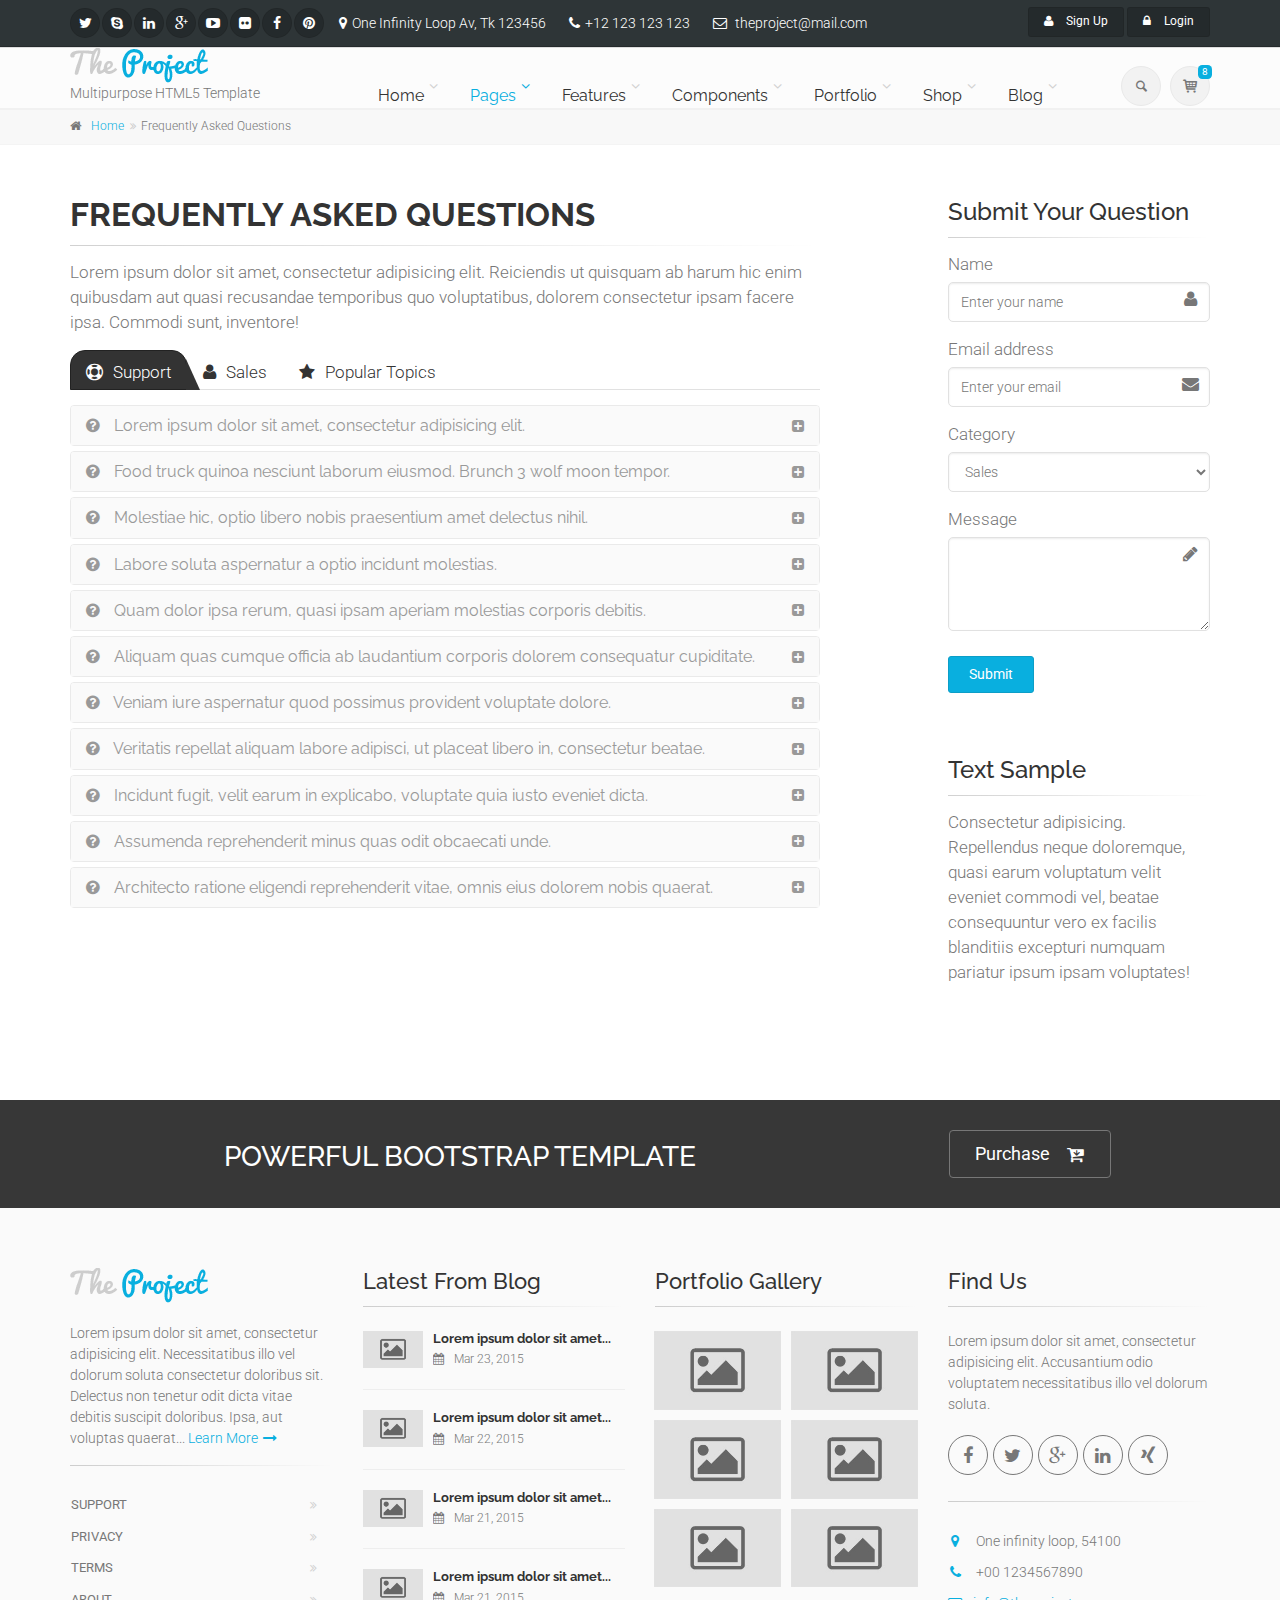
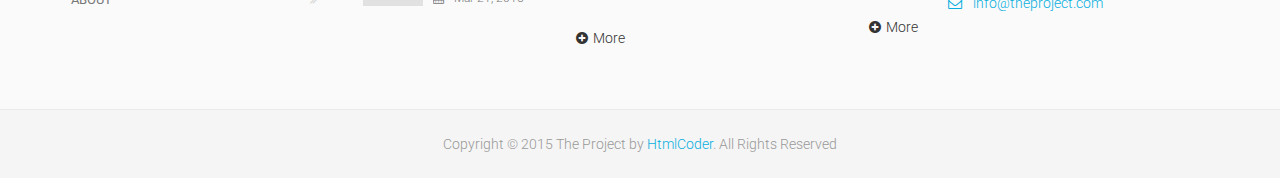
==== page-faq.html @ 7715b26d "First commit" ====
<!DOCTYPE html>
<!--[if IE 9]> <html lang="en" class="ie9"> <![endif]-->
<!--[if !IE]><!-->
<html lang="en">
	<!--<![endif]-->

	<head>
		<meta charset="utf-8">
		<title>The Project | Frequently Asked Questions</title>
		<meta name="description" content="The Project a Bootstrap-based, Responsive HTML5 Template">
		<meta name="author" content="htmlcoder.me">

		<!-- Mobile Meta -->
		<meta name="viewport" content="width=device-width, initial-scale=1.0">

		<!-- Favicon -->
		<link rel="shortcut icon" href="images/favicon.ico">

		<!-- Web Fonts -->
		<link href='http://fonts.googleapis.com/css?family=Roboto:400,300,300italic,400italic,500,500italic,700,700italic' rel='stylesheet' type='text/css'>
		<link href='http://fonts.googleapis.com/css?family=Raleway:700,400,300' rel='stylesheet' type='text/css'>
		<link href='http://fonts.googleapis.com/css?family=Pacifico' rel='stylesheet' type='text/css'>
		<link href='http://fonts.googleapis.com/css?family=PT+Serif' rel='stylesheet' type='text/css'>

		<!-- Bootstrap core CSS -->
		<link href="bootstrap/css/bootstrap.css" rel="stylesheet">

		<!-- Font Awesome CSS -->
		<link href="fonts/font-awesome/css/font-awesome.css" rel="stylesheet">

		<!-- Fontello CSS -->
		<link href="fonts/fontello/css/fontello.css" rel="stylesheet">

		<!-- Plugins -->
		<link href="plugins/magnific-popup/magnific-popup.css" rel="stylesheet">
		<link href="css/animations.css" rel="stylesheet">
		<link href="plugins/owl-carousel/owl.carousel.css" rel="stylesheet">
		<link href="plugins/owl-carousel/owl.transitions.css" rel="stylesheet">
		<link href="plugins/hover/hover-min.css" rel="stylesheet">
		
		<!-- the project core CSS file -->
		<link href="css/style.css" rel="stylesheet" >

		<!-- Color Scheme (In order to change the color scheme, replace the blue.css with the color scheme that you prefer)-->
		<link href="css/skins/light_blue.css" rel="stylesheet">

		<!-- Custom css --> 
		<link href="css/custom.css" rel="stylesheet">
	</head>

	<!-- body classes:  -->
	<!-- "boxed": boxed layout mode e.g. <body class="boxed"> -->
	<!-- "pattern-1 ... pattern-9": background patterns for boxed layout mode e.g. <body class="boxed pattern-1"> -->
	<!-- "transparent-header": makes the header transparent and pulls the banner to top -->
	<body class="no-trans  ">

		<!-- scrollToTop -->
		<!-- ================ -->
		<div class="scrollToTop circle"><i class="icon-up-open-big"></i></div>
		
		<!-- page wrapper start -->
		<!-- ================ -->
		<div class="page-wrapper">
		
			<!-- header-container start -->
			<div class="header-container">
				
				<!-- header-top start -->
				<!-- classes:  -->
				<!-- "dark": dark version of header top e.g. class="header-top dark" -->
				<!-- "colored": colored version of header top e.g. class="header-top colored" -->
				<!-- ================ -->
				<div class="header-top dark ">
					<div class="container">
						<div class="row">
							<div class="col-xs-3 col-sm-6 col-md-9">
								<!-- header-top-first start -->
								<!-- ================ -->
								<div class="header-top-first clearfix">
									<ul class="social-links circle small clearfix hidden-xs">
										<li class="twitter"><a target="_blank" href="http://www.twitter.com"><i class="fa fa-twitter"></i></a></li>
										<li class="skype"><a target="_blank" href="http://www.skype.com"><i class="fa fa-skype"></i></a></li>
										<li class="linkedin"><a target="_blank" href="http://www.linkedin.com"><i class="fa fa-linkedin"></i></a></li>
										<li class="googleplus"><a target="_blank" href="http://plus.google.com"><i class="fa fa-google-plus"></i></a></li>
										<li class="youtube"><a target="_blank" href="http://www.youtube.com"><i class="fa fa-youtube-play"></i></a></li>
										<li class="flickr"><a target="_blank" href="http://www.flickr.com"><i class="fa fa-flickr"></i></a></li>
										<li class="facebook"><a target="_blank" href="http://www.facebook.com"><i class="fa fa-facebook"></i></a></li>
										<li class="pinterest"><a target="_blank" href="http://www.pinterest.com"><i class="fa fa-pinterest"></i></a></li>
									</ul>
									<div class="social-links hidden-lg hidden-md hidden-sm circle small">
										<div class="btn-group dropdown">
											<button type="button" class="btn dropdown-toggle" data-toggle="dropdown"><i class="fa fa-share-alt"></i></button>
											<ul class="dropdown-menu dropdown-animation">
												<li class="twitter"><a target="_blank" href="http://www.twitter.com"><i class="fa fa-twitter"></i></a></li>
												<li class="skype"><a target="_blank" href="http://www.skype.com"><i class="fa fa-skype"></i></a></li>
												<li class="linkedin"><a target="_blank" href="http://www.linkedin.com"><i class="fa fa-linkedin"></i></a></li>
												<li class="googleplus"><a target="_blank" href="http://plus.google.com"><i class="fa fa-google-plus"></i></a></li>
												<li class="youtube"><a target="_blank" href="http://www.youtube.com"><i class="fa fa-youtube-play"></i></a></li>
												<li class="flickr"><a target="_blank" href="http://www.flickr.com"><i class="fa fa-flickr"></i></a></li>
												<li class="facebook"><a target="_blank" href="http://www.facebook.com"><i class="fa fa-facebook"></i></a></li>
												<li class="pinterest"><a target="_blank" href="http://www.pinterest.com"><i class="fa fa-pinterest"></i></a></li>
											</ul>
										</div>
									</div>
									<ul class="list-inline hidden-sm hidden-xs">
										<li><i class="fa fa-map-marker pr-5 pl-10"></i>One Infinity Loop Av, Tk 123456</li>
										<li><i class="fa fa-phone pr-5 pl-10"></i>+12 123 123 123</li>
										<li><i class="fa fa-envelope-o pr-5 pl-10"></i> theproject@mail.com</li>
									</ul>
								</div>
								<!-- header-top-first end -->
							</div>
							<div class="col-xs-9 col-sm-6 col-md-3">

								<!-- header-top-second start -->
								<!-- ================ -->
								<div id="header-top-second"  class="clearfix">

									<!-- header top dropdowns start -->
									<!-- ================ -->
									<div class="header-top-dropdown text-right">
										<div class="btn-group">
											<a href="page-signup.html" class="btn btn-default btn-sm"><i class="fa fa-user pr-10"></i> Sign Up</a>
										</div>
										<div class="btn-group dropdown">
											<button type="button" class="btn dropdown-toggle btn-default btn-sm" data-toggle="dropdown"><i class="fa fa-lock pr-10"></i> Login</button>
											<ul class="dropdown-menu dropdown-menu-right dropdown-animation">
												<li>
													<form class="login-form margin-clear">
														<div class="form-group has-feedback">
															<label class="control-label">Username</label>
															<input type="text" class="form-control" placeholder="">
															<i class="fa fa-user form-control-feedback"></i>
														</div>
														<div class="form-group has-feedback">
															<label class="control-label">Password</label>
															<input type="password" class="form-control" placeholder="">
															<i class="fa fa-lock form-control-feedback"></i>
														</div>
														<button type="submit" class="btn btn-gray btn-sm">Log In</button>
														<span class="pl-5 pr-5">or</span>
														<button type="submit" class="btn btn-default btn-sm">Sing Up</button>
														<ul>
															<li><a href="#">Forgot your password?</a></li>
														</ul>
														<span class="text-center">Login with</span>
														<ul class="social-links circle small colored clearfix">
															<li class="facebook"><a target="_blank" href="http://www.facebook.com"><i class="fa fa-facebook"></i></a></li>
															<li class="twitter"><a target="_blank" href="http://www.twitter.com"><i class="fa fa-twitter"></i></a></li>
															<li class="googleplus"><a target="_blank" href="http://plus.google.com"><i class="fa fa-google-plus"></i></a></li>
														</ul>
													</form>
												</li>
											</ul>
										</div>
									</div>
									<!--  header top dropdowns end -->
								</div>
								<!-- header-top-second end -->
							</div>
						</div>
					</div>
				</div>
				<!-- header-top end -->
				
				<!-- header start -->
				<!-- classes:  -->
				<!-- "fixed": enables fixed navigation mode (sticky menu) e.g. class="header fixed clearfix" -->
				<!-- "dark": dark version of header e.g. class="header dark clearfix" -->
				<!-- "full-width": mandatory class for the full-width menu layout -->
				<!-- "centered": mandatory class for the centered logo layout -->
				<!-- ================ --> 
				<header class="header  fixed   clearfix">
					
					<div class="container">
						<div class="row">
							<div class="col-md-3">
								<!-- header-left start -->
								<!-- ================ -->
								<div class="header-left clearfix">

									<!-- logo -->
									<div id="logo" class="logo">
										<a href="index.html"><img id="logo_img" src="images/logo_light_blue.png" alt="The Project"></a>
									</div>

									<!-- name-and-slogan -->
									<div class="site-slogan">
										Multipurpose HTML5 Template
									</div>
									
								</div>
								<!-- header-left end -->

							</div>
							<div class="col-md-9">
					
								<!-- header-right start -->
								<!-- ================ -->
								<div class="header-right clearfix">
									
								<!-- main-navigation start -->
								<!-- classes: -->
								<!-- "onclick": Makes the dropdowns open on click, this the default bootstrap behavior e.g. class="main-navigation onclick" -->
								<!-- "animated": Enables animations on dropdowns opening e.g. class="main-navigation animated" -->
								<!-- "with-dropdown-buttons": Mandatory class that adds extra space, to the main navigation, for the search and cart dropdowns -->
								<!-- ================ -->
								<div class="main-navigation  animated with-dropdown-buttons">

									<!-- navbar start -->
									<!-- ================ -->
									<nav class="navbar navbar-default" role="navigation">
										<div class="container-fluid">

											<!-- Toggle get grouped for better mobile display -->
											<div class="navbar-header">
												<button type="button" class="navbar-toggle" data-toggle="collapse" data-target="#navbar-collapse-1">
													<span class="sr-only">Toggle navigation</span>
													<span class="icon-bar"></span>
													<span class="icon-bar"></span>
													<span class="icon-bar"></span>
												</button>
												
											</div>

											<!-- Collect the nav links, forms, and other content for toggling -->
											<div class="collapse navbar-collapse" id="navbar-collapse-1">
												<!-- main-menu -->
												<ul class="nav navbar-nav ">
													<li class="dropdown ">
														<a class="dropdown-toggle" data-toggle="dropdown" href="index.html">Home</a>
														<ul class="dropdown-menu">
															<li ><a href="index.html">Home Default</a></li>
															<li ><a href="index-corporate-1.html">Corporate 1</a></li>
															<li ><a href="index-corporate-2.html">Corporate 2</a></li>
															<li ><a href="index-corporate-3.html">Corporate 3</a></li>
															<li ><a href="index-shop.html">Commerce 1</a></li>
															<li ><a href="index-shop-2.html">Commerce 2</a></li>
															<li ><a href="index-portfolio.html">Portfolio/Agency</a></li>
															<li ><a href="index-medical.html">Medical</a></li>
															<li ><a href="index-restaurant.html">Restaurant</a></li>
															<li ><a href="index-wedding.html">Wedding</a></li>
															<li ><a href="index-landing.html">Landing Page</a></li>
															<li ><a href="page-coming-soon.html">Coming Soon</a></li>
															<li ><a href="index-one-page.html">One Page Version</a></li>
														</ul>
													</li>
													<!-- mega-menu start -->
													<li class="dropdown active mega-menu">
														<a href="#" class="dropdown-toggle" data-toggle="dropdown">Pages</a>
														<ul class="dropdown-menu">
															<li>
																<div class="row">
																	<div class="col-lg-8 col-md-9">
																		<h4 class="title">Pages</h4>
																		<div class="row">
																			<div class="col-sm-4">
																				<div class="divider"></div>
																				<ul class="menu">
																					<li ><a href="page-about.html"><i class="fa fa-angle-right"></i>About Us 1</a></li>
																					<li ><a href="page-about-2.html"><i class="fa fa-angle-right"></i>About Us 2</a></li>
																					<li ><a href="page-about-3.html"><i class="fa fa-angle-right"></i>About Us 3</a></li>
																					<li ><a href="page-about-4.html"><i class="fa fa-angle-right"></i>About Us 4</a></li>
																					<li ><a href="page-about-me.html"><i class="fa fa-angle-right"></i>About Me</a></li>
																					<li ><a href="page-team.html"><i class="fa fa-angle-right"></i>Our Team - Options 1</a></li>
																					<li ><a href="page-team-2.html"><i class="fa fa-angle-right"></i>Our Team - Options 2</a></li>
																					<li ><a href="page-team-3.html"><i class="fa fa-angle-right"></i>Our Team - Options 3</a></li>
																					<li ><a href="page-coming-soon.html"><i class="fa fa-angle-right"></i>Coming Soon Page</a></li>
																					<li class="active"><a href="page-faq.html"><i class="fa fa-angle-right"></i>FAQ page</a></li>
																				</ul>
																			</div>
																			<div class="col-sm-4">
																				<div class="divider"></div>
																				<ul class="menu">
																					<li ><a href="page-services.html"><i class="fa fa-angle-right"></i>Services 1</a></li>
																					<li ><a href="page-services-2.html"><i class="fa fa-angle-right"></i>Services 2</a></li>
																					<li ><a href="page-services-3.html"><i class="fa fa-angle-right"></i>Services 3</a></li>
																					<li ><a href="page-contact.html"><i class="fa fa-angle-right"></i>Contact 1</a></li>
																					<li ><a href="page-contact-2.html"><i class="fa fa-angle-right"></i>Contact 2</a></li>
																					<li ><a href="page-contact-3.html"><i class="fa fa-angle-right"></i>Contact 3</a></li>
																					<li ><a href="page-login.html"><i class="fa fa-angle-right"></i>Login 1</a></li>
																					<li ><a href="page-login-2.html"><i class="fa fa-angle-right"></i>Login 2 - Fullsreen</a></li>
																					<li ><a href="page-signup.html"><i class="fa fa-angle-right"></i>Sign Up 1</a></li>
																					<li ><a href="page-signup-2.html"><i class="fa fa-angle-right"></i>Sign Up 2 - Fullsreen</a></li>
																				</ul>
																			</div>
																			<div class="col-sm-4">
																				<div class="divider"></div>
																				<ul class="menu">
																					<li ><a href="page-404.html"><i class="fa fa-angle-right"></i>404 error</a></li>
																					<li ><a href="page-404-2.html"><i class="fa fa-angle-right"></i>404 error - Parallax</a></li>
																					<li ><a href="page-affix-sidebar.html"><i class="fa fa-angle-right"></i>Sidebar - Affix Menu</a></li>
																					<li ><a href="page-left-sidebar.html"><i class="fa fa-angle-right"></i>Left Sidebar</a></li>
																					<li ><a href="page-right-sidebar.html"><i class="fa fa-angle-right"></i>Right Sidebar</a></li>
																					<li ><a href="page-two-sidebars.html"><i class="fa fa-angle-right"></i>Two Sidebars</a></li>
																					<li ><a href="page-two-sidebars-left.html"><i class="fa fa-angle-right"></i>Two Sidebars Left</a></li>
																					<li ><a href="page-two-sidebars-right.html"><i class="fa fa-angle-right"></i>Two Sidebars Right</a></li>
																					<li ><a href="page-no-sidebars.html"><i class="fa fa-angle-right"></i>No Sidebars</a></li>
																					<li ><a href="page-sitemap.html"><i class="fa fa-angle-right"></i>Sitemap</a></li>
																				</ul>
																			</div>
																		</div>
																	</div>
																	<div class="col-lg-4 col-md-3 hidden-sm">
																		<h4 class="title">Premium HTML5 Template</h4>
																		<p class="mb-10">The Project is perfectly suitable for corporate, business and company webpages.</p>
																		<img src="images/section-image-3.png" alt="The Project">
																	</div>
																</div>
															</li>
														</ul>
													</li>
													<!-- mega-menu end -->
													<li class="dropdown ">
														<a class="dropdown-toggle" data-toggle="dropdown" href="#">Features</a>
														<ul class="dropdown-menu">
															<li class="dropdown ">
																<a  class="dropdown-toggle" data-toggle="dropdown" href="#">Headers</a>
																<ul class="dropdown-menu">
																	<li ><a href="features-headers-default.html">Default/Semi-Transparent</a></li>
																	<li ><a href="features-headers-default-dark.html">Dark/Semi-Transparent</a></li>
																	<li ><a href="features-headers-classic.html">Classic Light</a></li>
																	<li ><a href="features-headers-classic-dark.html">Classic Dark</a></li>
																	<li ><a href="features-headers-colored.html">Colored/Light</a></li>
																	<li ><a href="features-headers-colored-dark.html">Colored/Dark</a></li>
																	<li ><a href="features-headers-full-width.html">Full Width</a></li>
																	<li ><a href="features-headers-offcanvas-left.html">Offcanvas Left Side</a></li>
																	<li ><a href="features-headers-offcanvas-right.html">Offcanvas Right Side</a></li>
																	<li ><a href="features-headers-logo-centered.html">Logo Centered</a></li>
																	<li ><a href="features-headers-slider-top.html">Slider Top</a></li>
																	<li ><a href="features-headers-simple.html">Simple Static</a></li>
																</ul>
															</li>
															<li class="dropdown ">
																<a  class="dropdown-toggle" data-toggle="dropdown" href="#">Menus</a>
																<ul class="dropdown-menu">
																	<li ><a href="features-headers-default.html">Default/On Hover Menu</a></li>
																	<li ><a href="features-menus-onhover-no-animations.html">On Hover Menu - No Animations</a></li>
																	<li ><a href="features-menus-onclick.html">On Click Menu - With Animations</a></li>
																	<li ><a href="features-menus-onclick-no-animations.html">On Click Menu - No Animations</a></li>
																</ul>
															</li>
															<li class="dropdown ">
																<a  class="dropdown-toggle" data-toggle="dropdown" href="#">Footers</a>
																<ul class="dropdown-menu">
																	<li ><a href="features-footers-default.html#footer">Footer - Default</a></li>
																	<li ><a href="features-footers-contact-form.html#footer">Footer - Contact Form</a></li>
																	<li ><a href="features-footers-google-maps.html#footer">Footer - Google Maps</a></li>
																	<li ><a href="features-footers-subscribe.html#footer">Footer - Subscribe Form</a></li>
																	<li ><a href="features-footers-minimal.html#footer">Footer - Minimal</a></li>
																</ul>
															</li>
															<li class="dropdown ">
																<a  class="dropdown-toggle" data-toggle="dropdown" href="#">Main Sliders</a>
																<ul class="dropdown-menu">
																	<li ><a href="features-sliders-fullscreen.html">Full Screen</a></li>
																	<li ><a href="features-sliders-fullwidth.html">Full Width</a></li>
																	<li ><a href="features-sliders-fullwidth-big-height.html">Full Width - Big Height</a></li>
																	<li ><a href="features-sliders-boxedwidth-light.html">Boxed Width - Light Bg</a></li>
																	<li ><a href="features-sliders-boxedwidth-dark.html">Boxed Width - Dark Bg</a></li>
																	<li ><a href="features-sliders-boxedwidth-default.html">Boxed Width - Default Bg</a></li>
																	<li ><a href="features-sliders-video-background.html">Video Background</a></li>
																	<li ><a href="features-sliders-text-rotator.html">Text Rotator</a></li>
																</ul>
															</li>
															<li class="dropdown ">
																<a  class="dropdown-toggle" data-toggle="dropdown" href="#">Pricing Tables</a>
																<ul class="dropdown-menu">
																	<li ><a href="features-pricing-tables-1.html">Pricing Tables 1</a></li>
																	<li ><a href="features-pricing-tables-2.html">Pricing Tables 2</a></li>
																	<li ><a href="features-pricing-tables-3.html">Pricing Tables 3</a></li>
																</ul>
															</li>
															<li class="dropdown ">
																<a  class="dropdown-toggle" data-toggle="dropdown" href="#">Icons</a>
																<ul class="dropdown-menu">
																	<li ><a href="features-icons-fontawesome.html">Font Awesome</a></li>
																	<li ><a href="features-icons-fontello.html">Fontello</a></li>
																	<li ><a href="features-icons-glyphicons.html">Glyphicons</a></li>
																</ul>
															</li>
															<li ><a href="features-dark-page.html">Dark Page</a></li>
															<li ><a href="features-typography.html">Typography</a></li>
															<li ><a href="features-backgrounds.html">Backgrounds</a></li>
															<li ><a href="features-grid.html">Grid</a></li>
														</ul>
													</li>
													<!-- mega-menu start -->													
													<li class="dropdown  mega-menu narrow">
														<a href="#" class="dropdown-toggle" data-toggle="dropdown">Components</a>
														<ul class="dropdown-menu">
															<li>
																<div class="row">
																	<div class="col-md-12">
																		<h4 class="title"><i class="fa fa-magic pr-10"></i> Components</h4>
																		<div class="row">
																			<div class="col-sm-6">
																				<div class="divider"></div>
																				<ul class="menu">
																					<li ><a href="components-social-icons.html"><i class="icon-share pr-10"></i>Social Icons</a></li>
																					<li ><a href="components-buttons.html"><i class="icon-flask pr-10"></i>Buttons</a></li>
																					<li ><a href="components-forms.html"><i class="icon-eq pr-10"></i>Forms</a></li>
																					<li ><a href="components-tabs-and-pills.html"><i class=" icon-dot-3 pr-10"></i>Tabs &amp; Pills</a></li>
																					<li ><a href="components-accordions.html"><i class="icon-menu-outline pr-10"></i>Accordions</a></li>
																					<li ><a href="components-progress-bars.html"><i class="icon-chart-line pr-10"></i>Progress Bars</a></li>
																					<li ><a href="components-call-to-action.html"><i class="icon-chat pr-10"></i>Call to Action Blocks</a></li>
																					<li ><a href="components-alerts-and-callouts.html"><i class="icon-info-circled pr-10"></i>Alerts &amp; Callouts</a></li>
																					<li ><a href="components-content-sliders.html"><i class="icon-star-filled pr-10"></i>Content Sliders</a></li>
																					<li ><a href="components-charts.html"><i class="icon-chart-pie pr-10"></i>Charts</a></li>
																				</ul>
																			</div>
																			<div class="col-sm-6">
																				<div class="divider"></div>
																				<ul class="menu">
																					<li ><a href="components-icon-boxes.html"><i class="icon-picture-outline pr-10"></i>Icon Boxes</a></li>
																					<li ><a href="components-image-boxes.html"><i class="icon-camera-1 pr-10"></i>Image Boxes</a></li>
																					<li ><a href="components-fullwidth-sections.html"><i class="icon-code-1 pr-10"></i>Full Width Sections</a></li>
																					<li ><a href="components-animations.html"><i class="icon-docs pr-10"></i>Animations</a></li>
																					<li ><a href="components-video-and-audio.html"><i class="icon-video pr-10"></i>Video &amp; Audio</a></li>
																					<li ><a href="components-lightbox.html"><i class="icon-plus pr-10"></i>Lightbox</a></li>
																					<li ><a href="components-counters.html"><i class="icon-sort-numeric pr-10"></i>Counters</a></li>
																					<li ><a href="components-modals.html"><i class="icon-popup pr-10"></i>Modals</a></li>
																					<li ><a href="components-tables.html"><i class="icon-th pr-10"></i>Tables</a></li>
																					<li ><a href="components-text-rotators.html"><i class="icon-arrows-ccw pr-10"></i>Text Rotators</a></li>
																				</ul>
																			</div>
																		</div>
																	</div>
																</div>
															</li>
														</ul>
													</li>
													<!-- mega-menu end -->
													<li class="dropdown ">
														<a href="portfolio-grid-2-3-col.html" class="dropdown-toggle" data-toggle="dropdown">Portfolio</a>
														<ul class="dropdown-menu">
															<li class="dropdown ">
																<a  class="dropdown-toggle" data-toggle="dropdown" href="#">Portfolio Grid 1</a>
																<ul class="dropdown-menu">
																	<li ><a href="portfolio-grid-1-2-col.html">2 Column</a></li>
																	<li ><a href="portfolio-grid-1-3-col.html">3 Column</a></li>
																	<li ><a href="portfolio-grid-1-4-col.html">4 Column</a></li>
																	<li ><a href="portfolio-grid-1-sidebar.html">With Sidebar</a></li>
																</ul>
															</li>
															<li class="dropdown ">
																<a  class="dropdown-toggle" data-toggle="dropdown" href="#">Portfolio Grid 2</a>
																<ul class="dropdown-menu">
																	<li ><a href="portfolio-grid-2-2-col.html">2 Column</a></li>
																	<li ><a href="portfolio-grid-2-3-col.html">3 Column</a></li>
																	<li ><a href="portfolio-grid-2-4-col.html">4 Column</a></li>
																	<li ><a href="portfolio-grid-2-sidebar.html">With Sidebar</a></li>
																</ul>
															</li>
															<li class="dropdown ">
																<a  class="dropdown-toggle" data-toggle="dropdown" href="#">Portfolio Grid 3 - Dark</a>
																<ul class="dropdown-menu">
																	<li ><a href="portfolio-grid-3-2-col.html">2 Column</a></li>
																	<li ><a href="portfolio-grid-3-3-col.html">3 Column</a></li>
																	<li ><a href="portfolio-grid-3-4-col.html">4 Column</a></li>
																	<li ><a href="portfolio-grid-3-sidebar.html">With Sidebar</a></li>
																</ul>
															</li>
															<li class="dropdown ">
																<a  class="dropdown-toggle" data-toggle="dropdown" href="#">Portfolio Fullwidth</a>
																<ul class="dropdown-menu">
																	<li ><a href="portfolio-fullwidth-2-col.html">2 Column</a></li>
																	<li ><a href="portfolio-fullwidth-3-col.html">3 Column</a></li>
																	<li ><a href="portfolio-fullwidth-4-col.html">4 Column</a></li>
																</ul>
															</li>
															<li class="dropdown ">
																<a  class="dropdown-toggle" data-toggle="dropdown" href="#">Portfolio List</a>
																<ul class="dropdown-menu">
																	<li ><a href="portfolio-list-1.html">List - Large Images</a></li>
																	<li ><a href="portfolio-list-2.html">List - Small Images</a></li>
																	<li ><a href="portfolio-list-sidebar.html">With Sidebar</a></li>
																</ul>
															</li>
															<li ><a href="portfolio-item.html">Single Item 1</a></li>
															<li ><a href="portfolio-item-2.html">Single Item 2</a></li>
															<li ><a href="portfolio-item-3.html">Single Item 3</a></li>
														</ul>
													</li>
													<li class="dropdown ">
														<a href="index-shop.html" class="dropdown-toggle" data-toggle="dropdown">Shop</a>
														<ul class="dropdown-menu">
															<li ><a href="index-shop.html">Shop Home 1</a></li>
															<li ><a href="index-shop-2.html">Shop Home 2</a></li>
															<li ><a href="shop-listing-4col.html">Grid - 4 Columns</a></li>
															<li ><a href="shop-listing-3col.html">Grid - 3 Columns</a></li>
															<li ><a href="shop-listing-2col.html">Grid - 2 Columns</a></li>
															<li ><a href="shop-listing-sidebar.html">Grid - With Sidebar</a></li>
															<li ><a href="shop-listing-list.html">List</a></li>
															<li ><a href="shop-product.html">Product</a></li>
															<li ><a href="shop-cart.html">Shopping Cart</a></li>
															<li ><a href="shop-checkout.html">Checkout Page - Step 1</a></li>
															<li ><a href="shop-checkout-payment.html">Checkout Page - Step 2</a></li>
															<li ><a href="shop-checkout-review.html">Checkout Page - Step 3</a></li>
															<li ><a href="shop-invoice.html">Invoice</a></li>
														</ul>
													</li>
													<li class="dropdown ">
														<a href="blog-large-image-right-sidebar.html" class="dropdown-toggle" data-toggle="dropdown">Blog</a>
														<ul class="dropdown-menu">
															<li class="dropdown ">
																<a  class="dropdown-toggle" data-toggle="dropdown" href="#">Large Image</a>
																<ul class="dropdown-menu to-left">
																	<li ><a href="blog-large-image-right-sidebar.html">Right Sidebar</a></li>
																	<li ><a href="blog-large-image-left-sidebar.html">Left Sidebar</a></li>
																	<li ><a href="blog-large-image-no-sidebar.html">Without Sidebar</a></li>
																</ul>
															</li>
															<li class="dropdown ">
																<a  class="dropdown-toggle" data-toggle="dropdown" href="#">Medium Image</a>
																<ul class="dropdown-menu to-left">
																	<li ><a href="blog-medium-image-right-sidebar.html">Right Sidebar</a></li>
																	<li ><a href="blog-medium-image-left-sidebar.html">Left Sidebar</a></li>
																	<li ><a href="blog-medium-image-no-sidebar.html">Without Sidebar</a></li>
																</ul>
															</li>
															<li class="dropdown ">
																<a  class="dropdown-toggle" data-toggle="dropdown" href="#">Masonry</a>
																<ul class="dropdown-menu to-left">
																	<li ><a href="blog-masonry-right-sidebar.html">Right Sidebar</a></li>
																	<li ><a href="blog-masonry-left-sidebar.html">Left Sidebar</a></li>
																	<li ><a href="blog-masonry-no-sidebar.html">Without Sidebar</a></li>
																</ul>
															</li>
															<li ><a href="blog-timeline.html">Timeline</a></li>
															<li ><a href="blog-post.html">Blog Post</a></li>
														</ul>
													</li>
												</ul>
												<!-- main-menu end -->
												
												<!-- header dropdown buttons -->
												<div class="header-dropdown-buttons hidden-xs ">
													<div class="btn-group dropdown">
														<button type="button" class="btn dropdown-toggle" data-toggle="dropdown"><i class="icon-search"></i></button>
														<ul class="dropdown-menu dropdown-menu-right dropdown-animation">
															<li>
																<form role="search" class="search-box margin-clear">
																	<div class="form-group has-feedback">
																		<input type="text" class="form-control" placeholder="Search">
																		<i class="icon-search form-control-feedback"></i>
																	</div>
																</form>
															</li>
														</ul>
													</div>
													<div class="btn-group dropdown">
														<button type="button" class="btn dropdown-toggle" data-toggle="dropdown"><i class="icon-basket-1"></i><span class="cart-count default-bg">8</span></button>
														<ul class="dropdown-menu dropdown-menu-right dropdown-animation cart">
															<li>
																<table class="table table-hover">
																	<thead>
																		<tr>
																			<th class="quantity">QTY</th>
																			<th class="product">Product</th>
																			<th class="amount">Subtotal</th>
																		</tr>
																	</thead>
																	<tbody>
																		<tr>
																			<td class="quantity">2 x</td>
																			<td class="product"><a href="shop-product.html">Android 4.4 Smartphone</a><span class="small">4.7" Dual Core 1GB</span></td>
																			<td class="amount">$199.00</td>
																		</tr>
																		<tr>
																			<td class="quantity">3 x</td>
																			<td class="product"><a href="shop-product.html">Android 4.2 Tablet</a><span class="small">7.3" Quad Core 2GB</span></td>
																			<td class="amount">$299.00</td>
																		</tr>
																		<tr>
																			<td class="quantity">3 x</td>
																			<td class="product"><a href="shop-product.html">Desktop PC</a><span class="small">Quad Core 3.2MHz, 8GB RAM, 1TB Hard Disk</span></td>
																			<td class="amount">$1499.00</td>
																		</tr>
																		<tr>
																			<td class="total-quantity" colspan="2">Total 8 Items</td>
																			<td class="total-amount">$1997.00</td>
																		</tr>
																	</tbody>
																</table>
																<div class="panel-body text-right">	
																	<a href="shop-cart.html" class="btn btn-group btn-gray btn-sm">View Cart</a>
																	<a href="shop-checkout.html" class="btn btn-group btn-gray btn-sm">Checkout</a>
																</div>
															</li>
														</ul>
													</div>
												</div>
												<!-- header dropdown buttons end-->
												
											</div>

										</div>
									</nav>
									<!-- navbar end -->

								</div>
								<!-- main-navigation end -->	
								</div>
								<!-- header-right end -->
					
							</div>
						</div>
					</div>
					
				</header>
				<!-- header end -->
			</div>
			<!-- header-container end -->
		
			<!-- breadcrumb start -->
			<!-- ================ -->
			<div class="breadcrumb-container">
				<div class="container">
					<ol class="breadcrumb">
						<li><i class="fa fa-home pr-10"></i><a href="index.html">Home</a></li>
						<li class="active">Frequently Asked Questions</li>
					</ol>
				</div>
			</div>
			<!-- breadcrumb end -->

			<!-- main-container start -->
			<!-- ================ -->
			<section class="main-container">

				<div class="container">
					<div class="row">

						<!-- main start -->
						<!-- ================ -->
						<div class="main col-md-8">

							<!-- page-title start -->
							<!-- ================ -->
							<h1 class="page-title">Frequently Asked Questions</h1>
							<div class="separator-2"></div>
							<!-- page-title end -->
							<p>Lorem ipsum dolor sit amet, consectetur adipisicing elit. Reiciendis ut quisquam ab harum hic enim quibusdam aut quasi recusandae temporibus quo voluptatibus, dolorem consectetur ipsam facere ipsa. Commodi sunt, inventore!</p>
							<!-- Nav tabs -->
							<ul class="nav nav-tabs style-1" role="tablist">
								<li class="active"><a href="#tab1" role="tab" data-toggle="tab"><i class="fa  fa-life-saver pr-10"></i>Support</a></li>
								<li><a href="#tab2" role="tab" data-toggle="tab"><i class="fa fa-user pr-10"></i>Sales</a></li>
								<li><a href="#tab3" role="tab" data-toggle="tab"><i class="fa fa-star pr-10"></i>Popular Topics</a></li>
							</ul>
							<!-- Tab panes -->
							<div class="tab-content">
								<div class="tab-pane fade in active" id="tab1">
									<!-- accordion start -->
									<div class="panel-group collapse-style-1" id="accordion-faq">
										<div class="panel panel-default">
											<div class="panel-heading">
												<h4 class="panel-title">
													<a data-toggle="collapse" data-parent="#accordion-faq" href="#collapseOne" class="collapsed">
														<i class="fa fa-question-circle pr-10"></i> Lorem ipsum dolor sit amet, consectetur adipisicing elit.
													</a>
												</h4>
											</div>
											<div id="collapseOne" class="panel-collapse collapse">
												<div class="panel-body">
													Enim, deleniti atque error corporis, laudantium consequuntur et ipsum velit, laboriosam sint inventore nam quo dolorum. Totam, facilis. Unde nobis cumque quam modi quia doloribus nesciunt eveniet, reprehenderit iste blanditiis ipsa, dolor nemo nulla harum quibusdam ipsum expedita explicabo obcaecati ab amet labore tempore sequi. Sed nam quidem tempore laboriosam ipsa perferendis officiis quos sapiente mollitia facilis earum, reprehenderit corporis eum dolore, ratione reiciendis expedita. Iste tenetur eos molestias dicta itaque adipisci cum laudantium aperiam atque, consequuntur, inventore possimus accusamus nisi a quaerat totam est aliquid alias amet id nulla quia illum illo. Quibusdam expedita omnis est hic, ipsum quo impedit! Facere voluptates repudiandae sunt quos inventore exercitationem quas distinctio ducimus vitae iure eos est, natus voluptatum! Odio totam ipsam natus sed, a, vel, corrupti molestiae magnam dicta officia eveniet temporibus perspiciatis aperiam aliquid cumque mollitia, quibusdam! Consequuntur eum aut aspernatur reprehenderit.
												</div>
											</div>
										</div>
										<div class="panel panel-default">
											<div class="panel-heading">
												<h4 class="panel-title">
													<a data-toggle="collapse" data-parent="#accordion-faq" href="#collapseTwo" class="collapsed">
														<i class="fa fa-question-circle pr-10"></i> Food truck quinoa nesciunt laborum eiusmod. Brunch 3 wolf moon tempor.
													</a>
												</h4>
											</div>
											<div id="collapseTwo" class="panel-collapse collapse">
												<div class="panel-body">
													Distinctio dolor assumenda optio a adipisci inventore culpa tempora molestias fuga cupiditate alias sint labore, quod minus iusto ad earum, vel nihil ipsum necessitatibus maxime facere? Corporis inventore, saepe placeat labore rerum assumenda repudiandae, eveniet aperiam dolor quibusdam porro nesciunt omnis voluptatum, perspiciatis. Doloremque perspiciatis quas sunt, similique modi facere a atque unde impedit assumenda accusantium vel animi iste omnis cupiditate amet quae ipsam repudiandae sint doloribus praesentium natus magnam et minima consequatur. Facilis corporis similique reiciendis officiis veritatis consectetur est rerum natus, hic illo molestiae voluptas numquam enim aut fugit possimus, ducimus ipsam quisquam, ab doloribus. Deleniti quam repudiandae eos, maxime commodi quas sit accusamus error eius. Ea temporibus eos, iusto!
												</div>
											</div>
										</div>
										<div class="panel panel-default">
											<div class="panel-heading">
												<h4 class="panel-title">
													<a data-toggle="collapse" data-parent="#accordion-faq" href="#collapseThree" class="collapsed">
														<i class="fa fa-question-circle pr-10"></i> Molestiae hic, optio libero nobis praesentium amet delectus nihil.
													</a>
												</h4>
											</div>
											<div id="collapseThree" class="panel-collapse collapse">
												<div class="panel-body">
													Excepturi illo labore architecto quasi maxime voluptas, laborum rerum non fuga. Sit rerum doloremque hic voluptas harum voluptatibus obcaecati ducimus atque magni, quod eius dolores commodi voluptates! Reiciendis porro magnam tempore ipsa obcaecati fuga earum unde libero, sapiente voluptatibus nemo exercitationem minus praesentium, itaque cupiditate qui assumenda quas quidem sed, nisi animi debitis quaerat. Quo magni incidunt enim aspernatur fugit rem blanditiis hic asperiores est. Dolor doloremque adipisci earum officiis soluta sapiente laboriosam! Optio aspernatur magni quas molestias temporibus quibusdam commodi ab, repellendus modi sapiente repudiandae perspiciatis molestiae, ea sint dolor consectetur aliquam delectus nisi minima officia vel tenetur quam pariatur, quidem? Voluptatem architecto quam nisi, molestiae saepe quo expedita odio corporis.
												</div>
											</div>
										</div>
										<div class="panel panel-default">
											<div class="panel-heading">
												<h4 class="panel-title">
													<a data-toggle="collapse" data-parent="#accordion-faq" href="#collapseFour" class="collapsed">
														<i class="fa fa-question-circle pr-10"></i> Labore soluta aspernatur a optio incidunt molestias.
													</a>
												</h4>
											</div>
											<div id="collapseFour" class="panel-collapse collapse">
												<div class="panel-body">
													Quam dolor ipsa rerum, quasi ipsam aperiam molestias corporis debitis voluptas magni vero assumenda quidem odit beatae ullam eaque et nesciunt saepe officia cupiditate expedita laboriosam quae. Ea suscipit eius repellat rem voluptate consectetur quaerat, similique architecto enim fugiat vitae dolorem expedita. Voluptatum, repellendus dolores iure sit, necessitatibus repellat nemo atque provident perferendis ducimus. Distinctio quisquam perspiciatis vero error quos cum, ea culpa similique magni, iure ipsam amet fuga voluptatem assumenda! Labore soluta aspernatur a optio incidunt molestias consequatur minus molestiae nisi, iusto officiis eaque ipsam magni doloremque cum pariatur delectus dolore quae vero nobis esse enim, iste. Molestias maxime, odit, ducimus ab libero architecto vel accusantium et beatae excepturi incidunt obcaecati?
												</div>
											</div>
										</div>
										<div class="panel panel-default">
											<div class="panel-heading">
												<h4 class="panel-title">
													<a data-toggle="collapse" data-parent="#accordion-faq" href="#collapseFive" class="collapsed">
														<i class="fa fa-question-circle pr-10"></i> Quam dolor ipsa rerum, quasi ipsam aperiam molestias corporis debitis.
													</a>
												</h4>
											</div>
											<div id="collapseFive" class="panel-collapse collapse">
												<div class="panel-body">
													Ipsam quod impedit, ea necessitatibus quasi, quis rem nemo laboriosam labore, temporibus fugit placeat, consectetur eaque qui amet! Cum ab nulla voluptatibus, velit eius tempore veniam, quos voluptate iusto commodi error, obcaecati debitis, qui ad reiciendis officiis cumque! Repudiandae quos distinctio dolor consequatur commodi quae iusto beatae, laborum saepe enim voluptates tempore tenetur expedita eveniet eius recusandae id eaque, sequi illo neque. Illo voluptate molestias harum quas, accusantium placeat consectetur dignissimos. Perspiciatis architecto accusamus pariatur similique porro expedita ad commodi delectus illum a consequuntur laboriosam fugit libero nisi non, amet fugiat, ducimus, quia? Maiores ex mollitia eos labore, cupiditate neque earum perferendis consequatur pariatur quis sunt repellendus dolores veritatis dicta nemo expedita. Impedit unde totam sint! Eius consequuntur ipsam dolorem, debitis, ea ipsa eum nulla ullam dolorum autem necessitatibus. Repudiandae vero incidunt at cum ipsa illum autem reprehenderit nisi, cupiditate modi ab voluptatum asperiores ullam? Nobis ipsum deleniti odio facilis pariatur omnis reiciendis expedita minima eveniet delectus quam assumenda modi nesciunt excepturi magni maxime, asperiores illum optio fugiat. Ullam sit, a et!
												</div>
											</div>
										</div>
										<div class="panel panel-default">
											<div class="panel-heading">
												<h4 class="panel-title">
													<a data-toggle="collapse" data-parent="#accordion-faq" href="#collapseSix" class="collapsed">
														<i class="fa fa-question-circle pr-10"></i> Aliquam quas cumque officia ab laudantium corporis dolorem consequatur cupiditate.
													</a>
												</h4>
											</div>
											<div id="collapseSix" class="panel-collapse collapse">
												<div class="panel-body">
													Vero odit est ullam. Velit distinctio, eligendi quo enim quaerat. Aliquam quas cumque officia ab laudantium corporis dolorem consequatur cupiditate quam quia delectus iusto ad non neque facere praesentium, odio a repellendus. Laudantium aliquam at maxime iure hic sapiente, est dicta accusamus numquam dolorum quasi saepe officiis vero nobis quo aut praesentium, fugit adipisci illo voluptatum quibusdam? Assumenda fuga explicabo aperiam, aspernatur! Sit dolore minus cumque quam commodi eaque impedit, nulla ex repellat tempora suscipit quaerat voluptates incidunt optio reiciendis illum voluptatum eveniet cum obcaecati ad saepe necessitatibus voluptas. Sunt ullam maxime eaque voluptatibus quia consequuntur, illum? Iure provident officiis animi, ratione minima at consequatur doloremque tenetur. Sapiente recusandae dolore reprehenderit velit autem consequuntur cumque eum illo tempora nobis praesentium laborum eius, provident vitae eveniet, porro in eligendi veniam magni dolorum rem quibusdam. Iure error, esse aliquam necessitatibus repellendus magnam nemo dolorum. Dolorem a veritatis iste provident, numquam ex, voluptates dolorum placeat.
												</div>
											</div>
										</div>
										<div class="panel panel-default">
											<div class="panel-heading">
												<h4 class="panel-title">
													<a data-toggle="collapse" data-parent="#accordion-faq" href="#collapseSeven" class="collapsed">
														<i class="fa fa-question-circle pr-10"></i> Veniam iure aspernatur quod possimus provident voluptate dolore.
													</a>
												</h4>
											</div>
											<div id="collapseSeven" class="panel-collapse collapse">
												<div class="panel-body">
													Doloribus perspiciatis quos dolore eum facere, id alias ipsam placeat corporis repudiandae adipisci, ratione ipsum odio culpa et laborum aut similique nulla voluptates velit optio mollitia, autem. Architecto ratione eligendi reprehenderit vitae, omnis eius dolorem nobis quaerat quo fugiat, quisquam, in itaque doloribus veniam tenetur ipsum atque totam fugit modi. Veniam iure aspernatur quod possimus provident voluptate dolore magnam voluptas architecto beatae assumenda, atque cumque voluptatum nam unde praesentium fugiat in dolores recusandae eveniet at quas. Incidunt fugit, velit earum in explicabo, voluptate quia iusto eveniet dicta odit reiciendis a! Molestiae quisquam ad, dolorum assumenda. Eaque ab aliquam consequuntur accusamus, quidem facilis similique veritatis tenetur perspiciatis natus corrupti laboriosam itaque magni fuga, nemo eos esse, molestias, quibusdam eius alias dolores magnam. Voluptatibus?
												</div>
											</div>
										</div>
										<div class="panel panel-default">
											<div class="panel-heading">
												<h4 class="panel-title">
													<a data-toggle="collapse" data-parent="#accordion-faq" href="#collapseEight" class="collapsed">
														<i class="fa fa-question-circle pr-10"></i> Veritatis repellat aliquam labore adipisci, ut placeat libero in, consectetur beatae.
													</a>
												</h4>
											</div>
											<div id="collapseEight" class="panel-collapse collapse">
												<div class="panel-body">
													Lorem ipsum dolor sit amet, consectetur adipisicing elit. Veritatis repellat aliquam labore adipisci, ut placeat libero in, consectetur beatae soluta mollitia quia vel amet nobis? Ipsa dolores ipsum laudantium perferendis placeat molestias libero aliquam officia obcaecati maiores sunt esse quisquam laboriosam impedit commodi rerum eius ipsam quaerat reiciendis quis tempora necessitatibus veniam beatae, ad architecto. Assumenda quia ipsum expedita veritatis facere magni error ullam, maiores numquam! Facilis repellat, iste maxime blanditiis vel ullam rerum! Velit numquam sint maxime illum aut porro, praesentium non quibusdam vel necessitatibus ullam omnis ad veniam libero autem, voluptatem voluptatibus, consequatur commodi harum. Dignissimos doloremque nihil dolores incidunt, at facilis corporis unde deserunt alias consequatur voluptatibus cupiditate sint quaerat reiciendis, culpa maiores dolorem ipsam ab ratione totam ut laboriosam eos magni? Laboriosam nisi, delectus earum soluta quam nemo aut, eveniet sapiente modi a est, nobis unde iure alias doloribus. Non laboriosam quasi placeat repudiandae temporibus delectus!
												</div>
											</div>
										</div>
										<div class="panel panel-default">
											<div class="panel-heading">
												<h4 class="panel-title">
													<a data-toggle="collapse" data-parent="#accordion-faq" href="#collapseNine" class="collapsed">
														<i class="fa fa-question-circle pr-10"></i> Incidunt fugit, velit earum in explicabo, voluptate quia iusto eveniet dicta.
													</a>
												</h4>
											</div>
											<div id="collapseNine" class="panel-collapse collapse">
												<div class="panel-body">
													Doloribus perspiciatis quos dolore eum facere, id alias ipsam placeat corporis repudiandae adipisci, ratione ipsum odio culpa et laborum aut similique nulla voluptates velit optio mollitia, autem. Architecto ratione eligendi reprehenderit vitae, omnis eius dolorem nobis quaerat quo fugiat, quisquam, in itaque doloribus veniam tenetur ipsum atque totam fugit modi. Veniam iure aspernatur quod possimus provident voluptate dolore magnam voluptas architecto beatae assumenda, atque cumque voluptatum nam unde praesentium fugiat in dolores recusandae eveniet at quas. Incidunt fugit, velit earum in explicabo, voluptate quia iusto eveniet dicta odit reiciendis a! Molestiae quisquam ad, dolorum assumenda. Eaque ab aliquam consequuntur accusamus, quidem facilis similique veritatis tenetur perspiciatis natus corrupti laboriosam itaque magni fuga, nemo eos esse, molestias, quibusdam eius alias dolores magnam. Voluptatibus?
												</div>
											</div>
										</div>
										<div class="panel panel-default">
											<div class="panel-heading">
												<h4 class="panel-title">
													<a data-toggle="collapse" data-parent="#accordion-faq" href="#collapseTen" class="collapsed">
														<i class="fa fa-question-circle pr-10"></i> Assumenda reprehenderit minus quas odit obcaecati unde.
													</a>
												</h4>
											</div>
											<div id="collapseTen" class="panel-collapse collapse">
												<div class="panel-body">
													Lorem ipsum dolor sit amet, consectetur adipisicing elit. Assumenda reprehenderit minus quas odit obcaecati unde, necessitatibus id sit corrupti dolore, pariatur, rem officiis sequi quasi molestiae magnam enim laudantium maxime vel commodi adipisci illo non quibusdam porro accusamus. Tempora ducimus ut quis pariatur ex quasi deserunt, voluptatum consectetur odit. Architecto magnam ipsa quam, repellat praesentium, minima dignissimos minus maxime expedita? Quam esse culpa ipsa. Sunt eveniet veniam expedita, voluptates veritatis. Quo natus officia porro perspiciatis, itaque est illo. Quod, laboriosam esse nostrum officia facere dolor quos nihil provident aliquid veritatis, sequi necessitatibus quasi at blanditiis illo omnis beatae ratione, voluptatem nemo voluptatibus mollitia cumque fugiat. Consectetur impedit porro hic corporis? Quod qui, similique cum eum deleniti omnis neque corrupti illum quibusdam incidunt, iure quisquam vero non asperiores debitis suscipit nobis delectus consequatur voluptatibus sapiente amet iusto magnam voluptate rerum. Repellat nam autem quidem temporibus natus quaerat facere porro! Rem, inventore.
												</div>
											</div>
										</div>
										<div class="panel panel-default">
											<div class="panel-heading">
												<h4 class="panel-title">
													<a data-toggle="collapse" data-parent="#accordion-faq" href="#collapseEleven" class="collapsed">
														<i class="fa fa-question-circle pr-10"></i> Architecto ratione eligendi reprehenderit vitae, omnis eius dolorem nobis quaerat.
													</a>
												</h4>
											</div>
											<div id="collapseEleven" class="panel-collapse collapse">
												<div class="panel-body">
													Eius repellendus voluptas molestiae, voluptatem, debitis ea iure quam repellat incidunt minus facere magnam, officiis consequuntur rerum. Ratione accusamus delectus quam nisi repellendus dolore quos incidunt officia asperiores, quisquam quis recusandae odit perspiciatis cumque eum modi dolorum velit tempore laboriosam totam! Veritatis similique beatae vel eum ad quidem, officia hic autem facilis et architecto reiciendis recusandae sint, ullam rerum quisquam voluptas ipsa alias ea excepturi a ab labore? Ipsum quod laboriosam vitae nostrum saepe nobis beatae ducimus rem tempore omnis et iste, illum reprehenderit maxime sequi aliquam atque, consequuntur corrupti libero debitis autem molestias. Cum vitae rerum autem libero ea? Culpa at voluptatem minus et, consequuntur blanditiis, similique aliquam dolorum quos accusantium atque. Temporibus neque aut libero unde, odit nihil architecto perferendis fugit molestiae laborum quod perspiciatis accusamus commodi dolorem illo nobis quis debitis asperiores, facilis dicta quos? Quam maxime laborum aut ratione fuga, esse sit quia rerum odio assumenda nobis magnam!
												</div>
											</div>
										</div>
									</div>
									<!-- accordion end -->
								</div>
								<div class="tab-pane fade" id="tab2">
									<!-- accordion start -->
									<div class="panel-group collapse-style-1" id="accordion-faq-2">
										<div class="panel panel-default">
											<div class="panel-heading">
												<h4 class="panel-title">
													<a data-toggle="collapse" data-parent="#accordion-faq-2" href="#collapseOne-2"  class="collapsed">
														<i class="fa fa-question-circle pr-10"></i> Ipsum dolor sit amet, consectetur adipisicing elit.
													</a>
												</h4>
											</div>
											<div id="collapseOne-2" class="panel-collapse collapse">
												<div class="panel-body">
													Enim, deleniti atque error corporis, laudantium consequuntur et ipsum velit, laboriosam sint inventore nam quo dolorum. Totam, facilis. Unde nobis cumque quam modi quia doloribus nesciunt eveniet, reprehenderit iste blanditiis ipsa, dolor nemo nulla harum quibusdam ipsum expedita explicabo obcaecati ab amet labore tempore sequi. Sed nam quidem tempore laboriosam ipsa perferendis officiis quos sapiente mollitia facilis earum, reprehenderit corporis eum dolore, ratione reiciendis expedita. Iste tenetur eos molestias dicta itaque adipisci cum laudantium aperiam atque, consequuntur, inventore possimus accusamus nisi a quaerat totam est aliquid alias amet id nulla quia illum illo. Quibusdam expedita omnis est hic, ipsum quo impedit! Facere voluptates repudiandae sunt quos inventore exercitationem quas distinctio ducimus vitae iure eos est, natus voluptatum! Odio totam ipsam natus sed, a, vel, corrupti molestiae magnam dicta officia eveniet temporibus perspiciatis aperiam aliquid cumque mollitia, quibusdam! Consequuntur eum aut aspernatur reprehenderit.
												</div>
											</div>
										</div>
										<div class="panel panel-default">
											<div class="panel-heading">
												<h4 class="panel-title">
													<a data-toggle="collapse" data-parent="#accordion-faq-2" href="#collapseTwo-2" class="collapsed">
														<i class="fa fa-question-circle pr-10"></i> Truck quinoa nesciunt laborum eiusmod. Brunch 3 wolf moon tempor.
													</a>
												</h4>
											</div>
											<div id="collapseTwo-2" class="panel-collapse collapse">
												<div class="panel-body">
													Distinctio dolor assumenda optio a adipisci inventore culpa tempora molestias fuga cupiditate alias sint labore, quod minus iusto ad earum, vel nihil ipsum necessitatibus maxime facere? Corporis inventore, saepe placeat labore rerum assumenda repudiandae, eveniet aperiam dolor quibusdam porro nesciunt omnis voluptatum, perspiciatis. Doloremque perspiciatis quas sunt, similique modi facere a atque unde impedit assumenda accusantium vel animi iste omnis cupiditate amet quae ipsam repudiandae sint doloribus praesentium natus magnam et minima consequatur. Facilis corporis similique reiciendis officiis veritatis consectetur est rerum natus, hic illo molestiae voluptas numquam enim aut fugit possimus, ducimus ipsam quisquam, ab doloribus. Deleniti quam repudiandae eos, maxime commodi quas sit accusamus error eius. Ea temporibus eos, iusto!
												</div>
											</div>
										</div>
										<div class="panel panel-default">
											<div class="panel-heading">
												<h4 class="panel-title">
													<a data-toggle="collapse" data-parent="#accordion-faq-2" href="#collapseThree-2" class="collapsed">
														<i class="fa fa-question-circle pr-10"></i> Laborum molestiae hic, optio libero nobis praesentium amet delectus nihil.
													</a>
												</h4>
											</div>
											<div id="collapseThree-2" class="panel-collapse collapse">
												<div class="panel-body">
													Excepturi illo labore architecto quasi maxime voluptas, laborum rerum non fuga. Sit rerum doloremque hic voluptas harum voluptatibus obcaecati ducimus atque magni, quod eius dolores commodi voluptates! Reiciendis porro magnam tempore ipsa obcaecati fuga earum unde libero, sapiente voluptatibus nemo exercitationem minus praesentium, itaque cupiditate qui assumenda quas quidem sed, nisi animi debitis quaerat. Quo magni incidunt enim aspernatur fugit rem blanditiis hic asperiores est. Dolor doloremque adipisci earum officiis soluta sapiente laboriosam! Optio aspernatur magni quas molestias temporibus quibusdam commodi ab, repellendus modi sapiente repudiandae perspiciatis molestiae, ea sint dolor consectetur aliquam delectus nisi minima officia vel tenetur quam pariatur, quidem? Voluptatem architecto quam nisi, molestiae saepe quo expedita odio corporis.
												</div>
											</div>
										</div>
										<div class="panel panel-default">
											<div class="panel-heading">
												<h4 class="panel-title">
													<a data-toggle="collapse" data-parent="#accordion-faq-2" href="#collapseFour-2" class="collapsed">
														<i class="fa fa-question-circle pr-10"></i> Quam labore soluta aspernatur a optio incidunt molestias.
													</a>
												</h4>
											</div>
											<div id="collapseFour-2" class="panel-collapse collapse">
												<div class="panel-body">
													Quam dolor ipsa rerum, quasi ipsam aperiam molestias corporis debitis voluptas magni vero assumenda quidem odit beatae ullam eaque et nesciunt saepe officia cupiditate expedita laboriosam quae. Ea suscipit eius repellat rem voluptate consectetur quaerat, similique architecto enim fugiat vitae dolorem expedita. Voluptatum, repellendus dolores iure sit, necessitatibus repellat nemo atque provident perferendis ducimus. Distinctio quisquam perspiciatis vero error quos cum, ea culpa similique magni, iure ipsam amet fuga voluptatem assumenda! Labore soluta aspernatur a optio incidunt molestias consequatur minus molestiae nisi, iusto officiis eaque ipsam magni doloremque cum pariatur delectus dolore quae vero nobis esse enim, iste. Molestias maxime, odit, ducimus ab libero architecto vel accusantium et beatae excepturi incidunt obcaecati?
												</div>
											</div>
										</div>
										<div class="panel panel-default">
											<div class="panel-heading">
												<h4 class="panel-title">
													<a data-toggle="collapse" data-parent="#accordion-faq-2" href="#collapseFive-2" class="collapsed">
														<i class="fa fa-question-circle pr-10"></i> Dolor ipsa rerum, quasi ipsam aperiam molestias corporis debitis.
													</a>
												</h4>
											</div>
											<div id="collapseFive-2" class="panel-collapse collapse">
												<div class="panel-body">
													Ipsam quod impedit, ea necessitatibus quasi, quis rem nemo laboriosam labore, temporibus fugit placeat, consectetur eaque qui amet! Cum ab nulla voluptatibus, velit eius tempore veniam, quos voluptate iusto commodi error, obcaecati debitis, qui ad reiciendis officiis cumque! Repudiandae quos distinctio dolor consequatur commodi quae iusto beatae, laborum saepe enim voluptates tempore tenetur expedita eveniet eius recusandae id eaque, sequi illo neque. Illo voluptate molestias harum quas, accusantium placeat consectetur dignissimos. Perspiciatis architecto accusamus pariatur similique porro expedita ad commodi delectus illum a consequuntur laboriosam fugit libero nisi non, amet fugiat, ducimus, quia? Maiores ex mollitia eos labore, cupiditate neque earum perferendis consequatur pariatur quis sunt repellendus dolores veritatis dicta nemo expedita. Impedit unde totam sint! Eius consequuntur ipsam dolorem, debitis, ea ipsa eum nulla ullam dolorum autem necessitatibus. Repudiandae vero incidunt at cum ipsa illum autem reprehenderit nisi, cupiditate modi ab voluptatum asperiores ullam? Nobis ipsum deleniti odio facilis pariatur omnis reiciendis expedita minima eveniet delectus quam assumenda modi nesciunt excepturi magni maxime, asperiores illum optio fugiat. Ullam sit, a et!
												</div>
											</div>
										</div>
										<div class="panel panel-default">
											<div class="panel-heading">
												<h4 class="panel-title">
													<a data-toggle="collapse" data-parent="#accordion-faq-2" href="#collapseSix-2" class="collapsed">
														<i class="fa fa-question-circle pr-10"></i> Aliquam quas cumque officia ab laudantium corporis dolorem consequatur cupiditate.
													</a>
												</h4>
											</div>
											<div id="collapseSix-2" class="panel-collapse collapse">
												<div class="panel-body">
													Vero odit est ullam. Velit distinctio, eligendi quo enim quaerat. Aliquam quas cumque officia ab laudantium corporis dolorem consequatur cupiditate quam quia delectus iusto ad non neque facere praesentium, odio a repellendus. Laudantium aliquam at maxime iure hic sapiente, est dicta accusamus numquam dolorum quasi saepe officiis vero nobis quo aut praesentium, fugit adipisci illo voluptatum quibusdam? Assumenda fuga explicabo aperiam, aspernatur! Sit dolore minus cumque quam commodi eaque impedit, nulla ex repellat tempora suscipit quaerat voluptates incidunt optio reiciendis illum voluptatum eveniet cum obcaecati ad saepe necessitatibus voluptas. Sunt ullam maxime eaque voluptatibus quia consequuntur, illum? Iure provident officiis animi, ratione minima at consequatur doloremque tenetur. Sapiente recusandae dolore reprehenderit velit autem consequuntur cumque eum illo tempora nobis praesentium laborum eius, provident vitae eveniet, porro in eligendi veniam magni dolorum rem quibusdam. Iure error, esse aliquam necessitatibus repellendus magnam nemo dolorum. Dolorem a veritatis iste provident, numquam ex, voluptates dolorum placeat.
												</div>
											</div>
										</div>
										<div class="panel panel-default">
											<div class="panel-heading">
												<h4 class="panel-title">
													<a data-toggle="collapse" data-parent="#accordion-faq-2" href="#collapseSeven-2" class="collapsed">
														<i class="fa fa-question-circle pr-10"></i> Veniam iure aspernatur quod possimus provident voluptate dolore.
													</a>
												</h4>
											</div>
											<div id="collapseSeven-2" class="panel-collapse collapse">
												<div class="panel-body">
													Doloribus perspiciatis quos dolore eum facere, id alias ipsam placeat corporis repudiandae adipisci, ratione ipsum odio culpa et laborum aut similique nulla voluptates velit optio mollitia, autem. Architecto ratione eligendi reprehenderit vitae, omnis eius dolorem nobis quaerat quo fugiat, quisquam, in itaque doloribus veniam tenetur ipsum atque totam fugit modi. Veniam iure aspernatur quod possimus provident voluptate dolore magnam voluptas architecto beatae assumenda, atque cumque voluptatum nam unde praesentium fugiat in dolores recusandae eveniet at quas. Incidunt fugit, velit earum in explicabo, voluptate quia iusto eveniet dicta odit reiciendis a! Molestiae quisquam ad, dolorum assumenda. Eaque ab aliquam consequuntur accusamus, quidem facilis similique veritatis tenetur perspiciatis natus corrupti laboriosam itaque magni fuga, nemo eos esse, molestias, quibusdam eius alias dolores magnam. Voluptatibus?
												</div>
											</div>
										</div>
										<div class="panel panel-default">
											<div class="panel-heading">
												<h4 class="panel-title">
													<a data-toggle="collapse" data-parent="#accordion-faq-2" href="#collapseEight-2" class="collapsed">
														<i class="fa fa-question-circle pr-10"></i> Veritatis repellat aliquam labore adipisci, ut placeat libero in, consectetur beatae.
													</a>
												</h4>
											</div>
											<div id="collapseEight-2" class="panel-collapse collapse">
												<div class="panel-body">
													Lorem ipsum dolor sit amet, consectetur adipisicing elit. Veritatis repellat aliquam labore adipisci, ut placeat libero in, consectetur beatae soluta mollitia quia vel amet nobis? Ipsa dolores ipsum laudantium perferendis placeat molestias libero aliquam officia obcaecati maiores sunt esse quisquam laboriosam impedit commodi rerum eius ipsam quaerat reiciendis quis tempora necessitatibus veniam beatae, ad architecto. Assumenda quia ipsum expedita veritatis facere magni error ullam, maiores numquam! Facilis repellat, iste maxime blanditiis vel ullam rerum! Velit numquam sint maxime illum aut porro, praesentium non quibusdam vel necessitatibus ullam omnis ad veniam libero autem, voluptatem voluptatibus, consequatur commodi harum. Dignissimos doloremque nihil dolores incidunt, at facilis corporis unde deserunt alias consequatur voluptatibus cupiditate sint quaerat reiciendis, culpa maiores dolorem ipsam ab ratione totam ut laboriosam eos magni? Laboriosam nisi, delectus earum soluta quam nemo aut, eveniet sapiente modi a est, nobis unde iure alias doloribus. Non laboriosam quasi placeat repudiandae temporibus delectus!
												</div>
											</div>
										</div>
										<div class="panel panel-default">
											<div class="panel-heading">
												<h4 class="panel-title">
													<a data-toggle="collapse" data-parent="#accordion-faq-2" href="#collapseNine-2" class="collapsed">
														<i class="fa fa-question-circle pr-10"></i> Incidunt fugit, velit earum in explicabo, voluptate quia iusto eveniet dicta.
													</a>
												</h4>
											</div>
											<div id="collapseNine-2" class="panel-collapse collapse">
												<div class="panel-body">
													Doloribus perspiciatis quos dolore eum facere, id alias ipsam placeat corporis repudiandae adipisci, ratione ipsum odio culpa et laborum aut similique nulla voluptates velit optio mollitia, autem. Architecto ratione eligendi reprehenderit vitae, omnis eius dolorem nobis quaerat quo fugiat, quisquam, in itaque doloribus veniam tenetur ipsum atque totam fugit modi. Veniam iure aspernatur quod possimus provident voluptate dolore magnam voluptas architecto beatae assumenda, atque cumque voluptatum nam unde praesentium fugiat in dolores recusandae eveniet at quas. Incidunt fugit, velit earum in explicabo, voluptate quia iusto eveniet dicta odit reiciendis a! Molestiae quisquam ad, dolorum assumenda. Eaque ab aliquam consequuntur accusamus, quidem facilis similique veritatis tenetur perspiciatis natus corrupti laboriosam itaque magni fuga, nemo eos esse, molestias, quibusdam eius alias dolores magnam. Voluptatibus?
												</div>
											</div>
										</div>
										<div class="panel panel-default">
											<div class="panel-heading">
												<h4 class="panel-title">
													<a data-toggle="collapse" data-parent="#accordion-faq-2" href="#collapseTen-2" class="collapsed">
														<i class="fa fa-question-circle pr-10"></i> Assumenda reprehenderit minus quas odit obcaecati unde.
													</a>
												</h4>
											</div>
											<div id="collapseTen-2" class="panel-collapse collapse">
												<div class="panel-body">
													Lorem ipsum dolor sit amet, consectetur adipisicing elit. Assumenda reprehenderit minus quas odit obcaecati unde, necessitatibus id sit corrupti dolore, pariatur, rem officiis sequi quasi molestiae magnam enim laudantium maxime vel commodi adipisci illo non quibusdam porro accusamus. Tempora ducimus ut quis pariatur ex quasi deserunt, voluptatum consectetur odit. Architecto magnam ipsa quam, repellat praesentium, minima dignissimos minus maxime expedita? Quam esse culpa ipsa. Sunt eveniet veniam expedita, voluptates veritatis. Quo natus officia porro perspiciatis, itaque est illo. Quod, laboriosam esse nostrum officia facere dolor quos nihil provident aliquid veritatis, sequi necessitatibus quasi at blanditiis illo omnis beatae ratione, voluptatem nemo voluptatibus mollitia cumque fugiat. Consectetur impedit porro hic corporis? Quod qui, similique cum eum deleniti omnis neque corrupti illum quibusdam incidunt, iure quisquam vero non asperiores debitis suscipit nobis delectus consequatur voluptatibus sapiente amet iusto magnam voluptate rerum. Repellat nam autem quidem temporibus natus quaerat facere porro! Rem, inventore.
												</div>
											</div>
										</div>
										<div class="panel panel-default">
											<div class="panel-heading">
												<h4 class="panel-title">
													<a data-toggle="collapse" data-parent="#accordion-faq-2" href="#collapseEleven-2" class="collapsed">
														<i class="fa fa-question-circle pr-10"></i> Architecto ratione eligendi reprehenderit vitae, omnis eius dolorem nobis quaerat.
													</a>
												</h4>
											</div>
											<div id="collapseEleven-2" class="panel-collapse collapse">
												<div class="panel-body">
													Eius repellendus voluptas molestiae, voluptatem, debitis ea iure quam repellat incidunt minus facere magnam, officiis consequuntur rerum. Ratione accusamus delectus quam nisi repellendus dolore quos incidunt officia asperiores, quisquam quis recusandae odit perspiciatis cumque eum modi dolorum velit tempore laboriosam totam! Veritatis similique beatae vel eum ad quidem, officia hic autem facilis et architecto reiciendis recusandae sint, ullam rerum quisquam voluptas ipsa alias ea excepturi a ab labore? Ipsum quod laboriosam vitae nostrum saepe nobis beatae ducimus rem tempore omnis et iste, illum reprehenderit maxime sequi aliquam atque, consequuntur corrupti libero debitis autem molestias. Cum vitae rerum autem libero ea? Culpa at voluptatem minus et, consequuntur blanditiis, similique aliquam dolorum quos accusantium atque. Temporibus neque aut libero unde, odit nihil architecto perferendis fugit molestiae laborum quod perspiciatis accusamus commodi dolorem illo nobis quis debitis asperiores, facilis dicta quos? Quam maxime laborum aut ratione fuga, esse sit quia rerum odio assumenda nobis magnam!
												</div>
											</div>
										</div>
									</div>
									<!-- accordion end -->
								</div>
								<div class="tab-pane fade" id="tab3">
									<!-- accordion start -->
									<div class="panel-group collapse-style-1" id="accordion-faq-3">
										<div class="panel panel-default">
											<div class="panel-heading">
												<h4 class="panel-title">
													<a data-toggle="collapse" data-parent="#accordion-faq-3" href="#collapseOne-3" class="collapsed">
														<i class="fa fa-question-circle pr-10"></i> Food truck quinoa nesciunt laborum eiusmod. Brunch 3 wolf moon tempor.
													</a>
												</h4>
											</div>
											<div id="collapseOne-3" class="panel-collapse collapse">
												<div class="panel-body">
													Distinctio dolor assumenda optio a adipisci inventore culpa tempora molestias fuga cupiditate alias sint labore, quod minus iusto ad earum, vel nihil ipsum necessitatibus maxime facere? Corporis inventore, saepe placeat labore rerum assumenda repudiandae, eveniet aperiam dolor quibusdam porro nesciunt omnis voluptatum, perspiciatis. Doloremque perspiciatis quas sunt, similique modi facere a atque unde impedit assumenda accusantium vel animi iste omnis cupiditate amet quae ipsam repudiandae sint doloribus praesentium natus magnam et minima consequatur. Facilis corporis similique reiciendis officiis veritatis consectetur est rerum natus, hic illo molestiae voluptas numquam enim aut fugit possimus, ducimus ipsam quisquam, ab doloribus. Deleniti quam repudiandae eos, maxime commodi quas sit accusamus error eius. Ea temporibus eos, iusto!
												</div>
											</div>
										</div>
										<div class="panel panel-default">
											<div class="panel-heading">
												<h4 class="panel-title">
													<a data-toggle="collapse" data-parent="#accordion-faq-3" href="#collapseTwo-3" class="collapsed">
														<i class="fa fa-question-circle pr-10"></i> Molestiae hic, optio libero nobis praesentium amet delectus nihil.
													</a>
												</h4>
											</div>
											<div id="collapseTwo-3" class="panel-collapse collapse">
												<div class="panel-body">
													Excepturi illo labore architecto quasi maxime voluptas, laborum rerum non fuga. Sit rerum doloremque hic voluptas harum voluptatibus obcaecati ducimus atque magni, quod eius dolores commodi voluptates! Reiciendis porro magnam tempore ipsa obcaecati fuga earum unde libero, sapiente voluptatibus nemo exercitationem minus praesentium, itaque cupiditate qui assumenda quas quidem sed, nisi animi debitis quaerat. Quo magni incidunt enim aspernatur fugit rem blanditiis hic asperiores est. Dolor doloremque adipisci earum officiis soluta sapiente laboriosam! Optio aspernatur magni quas molestias temporibus quibusdam commodi ab, repellendus modi sapiente repudiandae perspiciatis molestiae, ea sint dolor consectetur aliquam delectus nisi minima officia vel tenetur quam pariatur, quidem? Voluptatem architecto quam nisi, molestiae saepe quo expedita odio corporis.
												</div>
											</div>
										</div>
										<div class="panel panel-default">
											<div class="panel-heading">
												<h4 class="panel-title">
													<a data-toggle="collapse" data-parent="#accordion-faq-3" href="#collapseThree-3" class="collapsed">
														<i class="fa fa-question-circle pr-10"></i> Labore soluta aspernatur a optio incidunt molestias.
													</a>
												</h4>
											</div>
											<div id="collapseThree-3" class="panel-collapse collapse">
												<div class="panel-body">
													Quam dolor ipsa rerum, quasi ipsam aperiam molestias corporis debitis voluptas magni vero assumenda quidem odit beatae ullam eaque et nesciunt saepe officia cupiditate expedita laboriosam quae. Ea suscipit eius repellat rem voluptate consectetur quaerat, similique architecto enim fugiat vitae dolorem expedita. Voluptatum, repellendus dolores iure sit, necessitatibus repellat nemo atque provident perferendis ducimus. Distinctio quisquam perspiciatis vero error quos cum, ea culpa similique magni, iure ipsam amet fuga voluptatem assumenda! Labore soluta aspernatur a optio incidunt molestias consequatur minus molestiae nisi, iusto officiis eaque ipsam magni doloremque cum pariatur delectus dolore quae vero nobis esse enim, iste. Molestias maxime, odit, ducimus ab libero architecto vel accusantium et beatae excepturi incidunt obcaecati?
												</div>
											</div>
										</div>
										<div class="panel panel-default">
											<div class="panel-heading">
												<h4 class="panel-title">
													<a data-toggle="collapse" data-parent="#accordion-faq-3" href="#collapseFour-3" class="collapsed">
														<i class="fa fa-question-circle pr-10"></i> Quam dolor ipsa rerum, quasi ipsam aperiam molestias corporis debitis.
													</a>
												</h4>
											</div>
											<div id="collapseFour-3" class="panel-collapse collapse">
												<div class="panel-body">
													Ipsam quod impedit, ea necessitatibus quasi, quis rem nemo laboriosam labore, temporibus fugit placeat, consectetur eaque qui amet! Cum ab nulla voluptatibus, velit eius tempore veniam, quos voluptate iusto commodi error, obcaecati debitis, qui ad reiciendis officiis cumque! Repudiandae quos distinctio dolor consequatur commodi quae iusto beatae, laborum saepe enim voluptates tempore tenetur expedita eveniet eius recusandae id eaque, sequi illo neque. Illo voluptate molestias harum quas, accusantium placeat consectetur dignissimos. Perspiciatis architecto accusamus pariatur similique porro expedita ad commodi delectus illum a consequuntur laboriosam fugit libero nisi non, amet fugiat, ducimus, quia? Maiores ex mollitia eos labore, cupiditate neque earum perferendis consequatur pariatur quis sunt repellendus dolores veritatis dicta nemo expedita. Impedit unde totam sint! Eius consequuntur ipsam dolorem, debitis, ea ipsa eum nulla ullam dolorum autem necessitatibus. Repudiandae vero incidunt at cum ipsa illum autem reprehenderit nisi, cupiditate modi ab voluptatum asperiores ullam? Nobis ipsum deleniti odio facilis pariatur omnis reiciendis expedita minima eveniet delectus quam assumenda modi nesciunt excepturi magni maxime, asperiores illum optio fugiat. Ullam sit, a et!
												</div>
											</div>
										</div>
										<div class="panel panel-default">
											<div class="panel-heading">
												<h4 class="panel-title">
													<a data-toggle="collapse" data-parent="#accordion-faq-3" href="#collapseFive-3" class="collapsed">
														<i class="fa fa-question-circle pr-10"></i> Aliquam quas cumque officia ab laudantium corporis dolorem consequatur cupiditate.
													</a>
												</h4>
											</div>
											<div id="collapseFive-3" class="panel-collapse collapse">
												<div class="panel-body">
													Vero odit est ullam. Velit distinctio, eligendi quo enim quaerat. Aliquam quas cumque officia ab laudantium corporis dolorem consequatur cupiditate quam quia delectus iusto ad non neque facere praesentium, odio a repellendus. Laudantium aliquam at maxime iure hic sapiente, est dicta accusamus numquam dolorum quasi saepe officiis vero nobis quo aut praesentium, fugit adipisci illo voluptatum quibusdam? Assumenda fuga explicabo aperiam, aspernatur! Sit dolore minus cumque quam commodi eaque impedit, nulla ex repellat tempora suscipit quaerat voluptates incidunt optio reiciendis illum voluptatum eveniet cum obcaecati ad saepe necessitatibus voluptas. Sunt ullam maxime eaque voluptatibus quia consequuntur, illum? Iure provident officiis animi, ratione minima at consequatur doloremque tenetur. Sapiente recusandae dolore reprehenderit velit autem consequuntur cumque eum illo tempora nobis praesentium laborum eius, provident vitae eveniet, porro in eligendi veniam magni dolorum rem quibusdam. Iure error, esse aliquam necessitatibus repellendus magnam nemo dolorum. Dolorem a veritatis iste provident, numquam ex, voluptates dolorum placeat.
												</div>
											</div>
										</div>
										<div class="panel panel-default">
											<div class="panel-heading">
												<h4 class="panel-title">
													<a data-toggle="collapse" data-parent="#accordion-faq-3" href="#collapseSix-3" class="collapsed">
														<i class="fa fa-question-circle pr-10"></i> Veniam iure aspernatur quod possimus provident voluptate dolore.
													</a>
												</h4>
											</div>
											<div id="collapseSix-3" class="panel-collapse collapse">
												<div class="panel-body">
													Doloribus perspiciatis quos dolore eum facere, id alias ipsam placeat corporis repudiandae adipisci, ratione ipsum odio culpa et laborum aut similique nulla voluptates velit optio mollitia, autem. Architecto ratione eligendi reprehenderit vitae, omnis eius dolorem nobis quaerat quo fugiat, quisquam, in itaque doloribus veniam tenetur ipsum atque totam fugit modi. Veniam iure aspernatur quod possimus provident voluptate dolore magnam voluptas architecto beatae assumenda, atque cumque voluptatum nam unde praesentium fugiat in dolores recusandae eveniet at quas. Incidunt fugit, velit earum in explicabo, voluptate quia iusto eveniet dicta odit reiciendis a! Molestiae quisquam ad, dolorum assumenda. Eaque ab aliquam consequuntur accusamus, quidem facilis similique veritatis tenetur perspiciatis natus corrupti laboriosam itaque magni fuga, nemo eos esse, molestias, quibusdam eius alias dolores magnam. Voluptatibus?
												</div>
											</div>
										</div>
									</div>
									<!-- accordion end -->
								</div>
							</div>
						</div>
						<!-- main end -->

						<!-- sidebar start -->
						<!-- ================ -->
						<aside class="col-md-4 col-lg-3 col-lg-offset-1">
							<div class="sidebar">
								<div class="block clearfix">
									<h3 class="title">Submit Your Question</h3>
									<div class="separator-2"></div>
									<div class="alert alert-success hidden" id="MessageSent3">
										We have received your message, we will contact you very soon.
									</div>
									<div class="alert alert-danger hidden" id="MessageNotSent3">
										Oops! Something went wrong please refresh the page and try again.
									</div>
									<form role="form" id="sidebar-form" class="margin-clear">
										<div class="form-group has-feedback">
											<label for="name3">Name</label>
											<input type="text" class="form-control" id="name3" placeholder="Enter your name" name="name3">
											<i class="fa fa-user form-control-feedback"></i>
										</div>
										<div class="form-group has-feedback">
											<label for="email3">Email address</label>
											<input type="email" class="form-control" id="email3" placeholder="Enter your email" name="email3">
											<i class="fa fa-envelope form-control-feedback"></i>
										</div>
										<div class="form-group">
											<label>Category</label>
											<select class="form-control" id="category">
												<option value="Sales">Sales</option>
												<option value="Support">Support</option>
												<option value="Lorem">Lorem</option>
												<option value="Ipsum sit">Ipsum sit</option>
												<option value="Dolor amet">Dolor amet</option>
											</select>
										</div>
										<div class="form-group has-feedback">
											<label for="message3">Message</label>
											<textarea class="form-control" rows="4" id="message3" placeholder="" name="message3"></textarea>
											<i class="fa fa-pencil form-control-feedback"></i>
										</div>
										<input type="submit" value="Submit" class="submit-button btn btn-default">
									</form>
								</div>								
								<div class="block clearfix">
									<h3 class="title">Text Sample</h3>
									<div class="separator-2"></div>
									<p>Consectetur adipisicing. Repellendus neque doloremque, quasi earum voluptatum velit eveniet commodi vel, beatae consequuntur vero ex facilis blanditiis excepturi numquam pariatur ipsum ipsam voluptates!</p>
								</div>							
							</div>
						</aside>
						<!-- sidebar end -->

					</div>
				</div>
			</section>
			<!-- main-container end -->
			
			<!-- footer top start -->
			<!-- ================ -->
			<div class="dark-bg  default-hovered footer-top animated-text">
				<div class="container">
					<div class="row">
						<div class="col-md-12">
							<div class="call-to-action text-center">
								<div class="row">
									<div class="col-sm-8">
										<h2>Powerful Bootstrap Template</h2>
										<h2>Waste no more time</h2>
									</div>
									<div class="col-sm-4">
										<p class="mt-10"><a href="#" class="btn btn-animated btn-lg btn-gray-transparent ">Purchase<i class="fa fa-cart-arrow-down pl-20"></i></a></p>
									</div>
								</div>
							</div>
						</div>
					</div>
				</div>
			</div>
			<!-- footer top end -->
			
			<!-- footer start (Add "dark" class to #footer in order to enable dark footer) -->
			<!-- ================ -->
			<footer id="footer" class="clearfix ">

				<!-- .footer start -->
				<!-- ================ -->
				<div class="footer">
					<div class="container">
						<div class="footer-inner">
							<div class="row">
								<div class="col-md-3">
									<div class="footer-content">
										<div class="logo-footer"><img id="logo-footer" src="images/logo_light_blue.png" alt=""></div>
										<p>Lorem ipsum dolor sit amet, consectetur adipisicing elit. Necessitatibus illo vel dolorum soluta consectetur doloribus sit. Delectus non tenetur odit dicta vitae debitis suscipit doloribus. Ipsa, aut voluptas quaerat... <a href="page-about.html">Learn More<i class="fa fa-long-arrow-right pl-5"></i></a></p>
										<div class="separator-2"></div>
										<nav>
											<ul class="nav nav-pills nav-stacked">
												<li><a target="_blank" href="http://htmlcoder.me/support">Support</a></li>
												<li><a href="#">Privacy</a></li>
												<li><a href="#">Terms</a></li>
												<li><a href="page-about.html">About</a></li>
											</ul>
										</nav>
									</div>
								</div>
								<div class="col-md-3">
									<div class="footer-content">
										<h2 class="title">Latest From Blog</h2>
										<div class="separator-2"></div>
										<div class="media margin-clear">
											<div class="media-left">
												<div class="overlay-container">
													<img class="media-object" src="images/blog-thumb-1.jpg" alt="blog-thumb">
													<a href="blog-post.html" class="overlay-link small"><i class="fa fa-link"></i></a>
												</div>
											</div>
											<div class="media-body">
												<h6 class="media-heading"><a href="blog-post.html">Lorem ipsum dolor sit amet...</a></h6>
												<p class="small margin-clear"><i class="fa fa-calendar pr-10"></i>Mar 23, 2015</p>
											</div>
											<hr>
										</div>
										<div class="media margin-clear">
											<div class="media-left">
												<div class="overlay-container">
													<img class="media-object" src="images/blog-thumb-2.jpg" alt="blog-thumb">
													<a href="blog-post.html" class="overlay-link small"><i class="fa fa-link"></i></a>
												</div>
											</div>
											<div class="media-body">
												<h6 class="media-heading"><a href="blog-post.html">Lorem ipsum dolor sit amet...</a></h6>
												<p class="small margin-clear"><i class="fa fa-calendar pr-10"></i>Mar 22, 2015</p>
											</div>
											<hr>
										</div>
										<div class="media margin-clear">
											<div class="media-left">
												<div class="overlay-container">
													<img class="media-object" src="images/blog-thumb-3.jpg" alt="blog-thumb">
													<a href="blog-post.html" class="overlay-link small"><i class="fa fa-link"></i></a>
												</div>
											</div>
											<div class="media-body">
												<h6 class="media-heading"><a href="blog-post.html">Lorem ipsum dolor sit amet...</a></h6>
												<p class="small margin-clear"><i class="fa fa-calendar pr-10"></i>Mar 21, 2015</p>
											</div>
											<hr>
										</div>
										<div class="media margin-clear">
											<div class="media-left">
												<div class="overlay-container">
													<img class="media-object" src="images/blog-thumb-4.jpg" alt="blog-thumb">
													<a href="blog-post.html" class="overlay-link small"><i class="fa fa-link"></i></a>
												</div>
											</div>
											<div class="media-body">
												<h6 class="media-heading"><a href="blog-post.html">Lorem ipsum dolor sit amet...</a></h6>
												<p class="small margin-clear"><i class="fa fa-calendar pr-10"></i>Mar 21, 2015</p>
											</div>
										</div>
										<div class="text-right space-top">
											<a href="blog-large-image-right-sidebar.html" class="link-dark"><i class="fa fa-plus-circle pl-5 pr-5"></i>More</a>	
										</div>
									</div>
								</div>
								<div class="col-md-3">
									<div class="footer-content">
										<h2 class="title">Portfolio Gallery</h2>
										<div class="separator-2"></div>
										<div class="row grid-space-10">
											<div class="col-xs-4 col-md-6">
												<div class="overlay-container mb-10">
													<img src="images/gallery-1.jpg" alt="">
													<a href="portfolio-item.html" class="overlay-link small">
														<i class="fa fa-link"></i>
													</a>
												</div>
											</div>
											<div class="col-xs-4 col-md-6">
												<div class="overlay-container mb-10">
													<img src="images/gallery-2.jpg" alt="">
													<a href="portfolio-item.html" class="overlay-link small">
														<i class="fa fa-link"></i>
													</a>
												</div>
											</div>
											<div class="col-xs-4 col-md-6">
												<div class="overlay-container mb-10">
													<img src="images/gallery-3.jpg" alt="">
													<a href="portfolio-item.html" class="overlay-link small">
														<i class="fa fa-link"></i>
													</a>
												</div>
											</div>
											<div class="col-xs-4 col-md-6">
												<div class="overlay-container mb-10">
													<img src="images/gallery-4.jpg" alt="">
													<a href="portfolio-item.html" class="overlay-link small">
														<i class="fa fa-link"></i>
													</a>
												</div>
											</div>
											<div class="col-xs-4 col-md-6">
												<div class="overlay-container mb-10">
													<img src="images/gallery-5.jpg" alt="">
													<a href="portfolio-item.html" class="overlay-link small">
														<i class="fa fa-link"></i>
													</a>
												</div>
											</div>
											<div class="col-xs-4 col-md-6">
												<div class="overlay-container mb-10">
													<img src="images/gallery-6.jpg" alt="">
													<a href="portfolio-item.html" class="overlay-link small">
														<i class="fa fa-link"></i>
													</a>
												</div>
											</div>
										</div>
										<div class="text-right space-top">
											<a href="portfolio-grid-2-3-col.html" class="link-dark"><i class="fa fa-plus-circle pl-5 pr-5"></i>More</a>	
										</div>
									</div>
								</div>
								<div class="col-md-3">
									<div class="footer-content">
										<h2 class="title">Find Us</h2>
										<div class="separator-2"></div>
										<p>Lorem ipsum dolor sit amet, consectetur adipisicing elit. Accusantium odio voluptatem necessitatibus illo vel dolorum soluta.</p>
										<ul class="social-links circle animated-effect-1">
											<li class="facebook"><a target="_blank" href="http://www.facebook.com"><i class="fa fa-facebook"></i></a></li>
											<li class="twitter"><a target="_blank" href="http://www.twitter.com"><i class="fa fa-twitter"></i></a></li>
											<li class="googleplus"><a target="_blank" href="http://plus.google.com"><i class="fa fa-google-plus"></i></a></li>
											<li class="linkedin"><a target="_blank" href="http://www.linkedin.com"><i class="fa fa-linkedin"></i></a></li>
											<li class="xing"><a target="_blank" href="http://www.xing.com"><i class="fa fa-xing"></i></a></li>
										</ul>
										<div class="separator-2"></div>
										<ul class="list-icons">
											<li><i class="fa fa-map-marker pr-10 text-default"></i> One infinity loop, 54100</li>
											<li><i class="fa fa-phone pr-10 text-default"></i> +00 1234567890</li>
											<li><a href="mailto:info@theproject.com"><i class="fa fa-envelope-o pr-10"></i>info@theproject.com</a></li>
										</ul>
									</div>
								</div>
							</div>
						</div>
					</div>
				</div>
				<!-- .footer end -->

				<!-- .subfooter start -->
				<!-- ================ -->
				<div class="subfooter">
					<div class="container">
						<div class="subfooter-inner">
							<div class="row">
								<div class="col-md-12">
									<p class="text-center">Copyright © 2015 The Project by <a target="_blank" href="http://htmlcoder.me">HtmlCoder</a>. All Rights Reserved</p>
								</div>
							</div>
						</div>
					</div>
				</div>
				<!-- .subfooter end -->

			</footer>
			<!-- footer end -->
			
		</div>
		<!-- page-wrapper end -->

		<!-- JavaScript files placed at the end of the document so the pages load faster -->
		<!-- ================================================== -->
		<!-- Jquery and Bootstap core js files -->
		<script type="text/javascript" src="plugins/jquery.min.js"></script>
		<script type="text/javascript" src="bootstrap/js/bootstrap.min.js"></script>

		<!-- Modernizr javascript -->
		<script type="text/javascript" src="plugins/modernizr.js"></script>

		<!-- Magnific Popup javascript -->
		<script type="text/javascript" src="plugins/magnific-popup/jquery.magnific-popup.min.js"></script>
		
		<!-- Appear javascript -->
		<script type="text/javascript" src="plugins/waypoints/jquery.waypoints.min.js"></script>

		<!-- Count To javascript -->
		<script type="text/javascript" src="plugins/jquery.countTo.js"></script>
		
		<!-- Parallax javascript -->
		<script src="plugins/jquery.parallax-1.1.3.js"></script>

		<!-- Contact form -->
		<script src="plugins/jquery.validate.js"></script>

		<!-- Owl carousel javascript -->
		<script type="text/javascript" src="plugins/owl-carousel/owl.carousel.js"></script>
		
		<!-- SmoothScroll javascript -->
		<script type="text/javascript" src="plugins/jquery.browser.js"></script>
		<script type="text/javascript" src="plugins/SmoothScroll.js"></script>

		<!-- Initialization of Plugins -->
		<script type="text/javascript" src="js/template.js"></script>

		<!-- Custom Scripts -->
		<script type="text/javascript" src="js/custom.js"></script>
	</body>
</html>
---- fonts/fontello/css/fontello.css ----
@font-face {
  font-family: 'fontello';
  src: url('../font/fontello.eot?46462644');
  src: url('../font/fontello.eot?46462644#iefix') format('embedded-opentype'),
       url('../font/fontello.woff?46462644') format('woff'),
       url('../font/fontello.ttf?46462644') format('truetype'),
       url('../font/fontello.svg?46462644#fontello') format('svg');
  font-weight: normal;
  font-style: normal;
}
/* Chrome hack: SVG is rendered more smooth in Windozze. 100% magic, uncomment if you need it. */
/* Note, that will break hinting! In other OS-es font will be not as sharp as it could be */
/*
@media screen and (-webkit-min-device-pixel-ratio:0) {
  @font-face {
    font-family: 'fontello';
    src: url('../font/fontello.svg?46462644#fontello') format('svg');
  }
}
*/
 
 [class^="icon-"]:before, [class*=" icon-"]:before {
  font-family: "fontello";
  font-style: normal;
  font-weight: normal;
  speak: none;
 
  display: inline-block;
  text-decoration: inherit;
  width: 1em;
  margin-right: .2em;
  text-align: center;
  /* opacity: .8; */
 
  /* For safety - reset parent styles, that can break glyph codes*/
  font-variant: normal;
  text-transform: none;
     
  /* fix buttons height, for twitter bootstrap */
  line-height: 1em;
 
  /* Animation center compensation - margins should be symmetric */
  /* remove if not needed */
  margin-left: .2em;
 
  /* you can be more comfortable with increased icons size */
  /* font-size: 120%; */
 
  /* Uncomment for 3D effect */
  /* text-shadow: 1px 1px 1px rgba(127, 127, 127, 0.3); */
}
 
.icon-note:before { content: '\e800'; } /* '' */
.icon-note-beamed:before { content: '\e801'; } /* '' */
.icon-music:before { content: '\e802'; } /* '' */
.icon-search:before { content: '\e803'; } /* '' */
.icon-flashlight:before { content: '\e804'; } /* '' */
.icon-mail:before { content: '\e805'; } /* '' */
.icon-heart:before { content: '\e806'; } /* '' */
.icon-heart-empty:before { content: '\e807'; } /* '' */
.icon-star:before { content: '\e808'; } /* '' */
.icon-star-empty:before { content: '\e809'; } /* '' */
.icon-user:before { content: '\e80a'; } /* '' */
.icon-users:before { content: '\e80b'; } /* '' */
.icon-user-add:before { content: '\e80c'; } /* '' */
.icon-video:before { content: '\e80d'; } /* '' */
.icon-picture:before { content: '\e80e'; } /* '' */
.icon-camera:before { content: '\e80f'; } /* '' */
.icon-layout:before { content: '\e810'; } /* '' */
.icon-menu:before { content: '\e811'; } /* '' */
.icon-check:before { content: '\e812'; } /* '' */
.icon-cancel-circled:before { content: '\e813'; } /* '' */
.icon-cancel-squared:before { content: '\e814'; } /* '' */
.icon-plus:before { content: '\e815'; } /* '' */
.icon-plus-circled:before { content: '\e816'; } /* '' */
.icon-plus-squared:before { content: '\e817'; } /* '' */
.icon-minus:before { content: '\e818'; } /* '' */
.icon-minus-circled:before { content: '\e819'; } /* '' */
.icon-minus-squared:before { content: '\e81a'; } /* '' */
.icon-help:before { content: '\e81b'; } /* '' */
.icon-help-circled:before { content: '\e81c'; } /* '' */
.icon-info:before { content: '\e81d'; } /* '' */
.icon-info-circled:before { content: '\e81e'; } /* '' */
.icon-back:before { content: '\e81f'; } /* '' */
.icon-home:before { content: '\e820'; } /* '' */
.icon-link:before { content: '\e821'; } /* '' */
.icon-attach:before { content: '\e822'; } /* '' */
.icon-lock:before { content: '\e823'; } /* '' */
.icon-lock-open:before { content: '\e824'; } /* '' */
.icon-eye:before { content: '\e825'; } /* '' */
.icon-bookmark:before { content: '\e826'; } /* '' */
.icon-bookmarks:before { content: '\e827'; } /* '' */
.icon-flag:before { content: '\e828'; } /* '' */
.icon-thumbs-up:before { content: '\e829'; } /* '' */
.icon-thumbs-down:before { content: '\e82a'; } /* '' */
.icon-download:before { content: '\e82b'; } /* '' */
.icon-upload:before { content: '\e82c'; } /* '' */
.icon-upload-cloud:before { content: '\e82d'; } /* '' */
.icon-reply:before { content: '\e82e'; } /* '' */
.icon-reply-all:before { content: '\e82f'; } /* '' */
.icon-forward:before { content: '\e830'; } /* '' */
.icon-quote:before { content: '\e831'; } /* '' */
.icon-code:before { content: '\e832'; } /* '' */
.icon-export:before { content: '\e833'; } /* '' */
.icon-pencil:before { content: '\e834'; } /* '' */
.icon-feather:before { content: '\e835'; } /* '' */
.icon-print:before { content: '\e836'; } /* '' */
.icon-retweet:before { content: '\e837'; } /* '' */
.icon-keyboard:before { content: '\e838'; } /* '' */
.icon-chat:before { content: '\e839'; } /* '' */
.icon-bell:before { content: '\e83a'; } /* '' */
.icon-attention:before { content: '\e83b'; } /* '' */
.icon-alert:before { content: '\e83c'; } /* '' */
.icon-vcard:before { content: '\e83d'; } /* '' */
.icon-address:before { content: '\e83e'; } /* '' */
.icon-location:before { content: '\e83f'; } /* '' */
.icon-map:before { content: '\e840'; } /* '' */
.icon-direction:before { content: '\e841'; } /* '' */
.icon-compass:before { content: '\e842'; } /* '' */
.icon-cup:before { content: '\e843'; } /* '' */
.icon-trash:before { content: '\e844'; } /* '' */
.icon-doc:before { content: '\e845'; } /* '' */
.icon-docs:before { content: '\e846'; } /* '' */
.icon-doc-landscape:before { content: '\e847'; } /* '' */
.icon-doc-text:before { content: '\e848'; } /* '' */
.icon-doc-text-inv:before { content: '\e849'; } /* '' */
.icon-newspaper:before { content: '\e84a'; } /* '' */
.icon-book-open:before { content: '\e84b'; } /* '' */
.icon-folder:before { content: '\e84c'; } /* '' */
.icon-archive:before { content: '\e84d'; } /* '' */
.icon-box:before { content: '\e84e'; } /* '' */
.icon-rss:before { content: '\e84f'; } /* '' */
.icon-phone:before { content: '\e850'; } /* '' */
.icon-cog:before { content: '\e851'; } /* '' */
.icon-tools:before { content: '\e852'; } /* '' */
.icon-share:before { content: '\e853'; } /* '' */
.icon-shareable:before { content: '\e854'; } /* '' */
.icon-basket:before { content: '\e855'; } /* '' */
.icon-bag:before { content: '\e856'; } /* '' */
.icon-calendar:before { content: '\e857'; } /* '' */
.icon-login:before { content: '\e858'; } /* '' */
.icon-logout:before { content: '\e859'; } /* '' */
.icon-mic:before { content: '\e85a'; } /* '' */
.icon-mute:before { content: '\e85b'; } /* '' */
.icon-sound:before { content: '\e85c'; } /* '' */
.icon-volume:before { content: '\e85d'; } /* '' */
.icon-clock:before { content: '\e85e'; } /* '' */
.icon-lamp:before { content: '\e85f'; } /* '' */
.icon-light-down:before { content: '\e860'; } /* '' */
.icon-light-up:before { content: '\e861'; } /* '' */
.icon-adjust:before { content: '\e862'; } /* '' */
.icon-block:before { content: '\e863'; } /* '' */
.icon-resize-full:before { content: '\e864'; } /* '' */
.icon-resize-small:before { content: '\e865'; } /* '' */
.icon-popup:before { content: '\e866'; } /* '' */
.icon-publish:before { content: '\e867'; } /* '' */
.icon-window:before { content: '\e868'; } /* '' */
.icon-arrow-combo:before { content: '\e869'; } /* '' */
.icon-down-circled:before { content: '\e86a'; } /* '' */
.icon-left-circled:before { content: '\e86b'; } /* '' */
.icon-right-circled:before { content: '\e86c'; } /* '' */
.icon-up-circled:before { content: '\e86d'; } /* '' */
.icon-down-open:before { content: '\e86e'; } /* '' */
.icon-left-open:before { content: '\e86f'; } /* '' */
.icon-right-open:before { content: '\e870'; } /* '' */
.icon-up-open:before { content: '\e871'; } /* '' */
.icon-left-open-mini:before { content: '\e872'; } /* '' */
.icon-right-open-mini:before { content: '\e873'; } /* '' */
.icon-up-open-mini:before { content: '\e874'; } /* '' */
.icon-down-open-big:before { content: '\e875'; } /* '' */
.icon-left-open-big:before { content: '\e876'; } /* '' */
.icon-right-open-big:before { content: '\e877'; } /* '' */
.icon-up-open-big:before { content: '\e878'; } /* '' */
.icon-down:before { content: '\e879'; } /* '' */
.icon-left:before { content: '\e87a'; } /* '' */
.icon-right:before { content: '\e87b'; } /* '' */
.icon-up:before { content: '\e87c'; } /* '' */
.icon-down-dir:before { content: '\e87d'; } /* '' */
.icon-left-dir:before { content: '\e87e'; } /* '' */
.icon-right-dir:before { content: '\e87f'; } /* '' */
.icon-up-dir:before { content: '\e880'; } /* '' */
.icon-down-bold:before { content: '\e881'; } /* '' */
.icon-left-bold:before { content: '\e882'; } /* '' */
.icon-right-bold:before { content: '\e883'; } /* '' */
.icon-up-bold:before { content: '\e884'; } /* '' */
.icon-left-thin:before { content: '\e885'; } /* '' */
.icon-right-thin:before { content: '\e886'; } /* '' */
.icon-up-thin:before { content: '\e887'; } /* '' */
.icon-ccw:before { content: '\e888'; } /* '' */
.icon-cw:before { content: '\e889'; } /* '' */
.icon-arrows-ccw:before { content: '\e88a'; } /* '' */
.icon-level-down:before { content: '\e88b'; } /* '' */
.icon-level-up:before { content: '\e88c'; } /* '' */
.icon-shuffle:before { content: '\e88d'; } /* '' */
.icon-loop:before { content: '\e88e'; } /* '' */
.icon-switch:before { content: '\e88f'; } /* '' */
.icon-play:before { content: '\e890'; } /* '' */
.icon-stop:before { content: '\e891'; } /* '' */
.icon-pause:before { content: '\e892'; } /* '' */
.icon-record:before { content: '\e893'; } /* '' */
.icon-to-end:before { content: '\e894'; } /* '' */
.icon-to-start:before { content: '\e895'; } /* '' */
.icon-fast-forward:before { content: '\e896'; } /* '' */
.icon-fast-backward:before { content: '\e897'; } /* '' */
.icon-progress-1:before { content: '\e898'; } /* '' */
.icon-progress-2:before { content: '\e899'; } /* '' */
.icon-progress-3:before { content: '\e89a'; } /* '' */
.icon-target:before { content: '\e89b'; } /* '' */
.icon-palette:before { content: '\e89c'; } /* '' */
.icon-list:before { content: '\e89d'; } /* '' */
.icon-list-add:before { content: '\e89e'; } /* '' */
.icon-signal:before { content: '\e89f'; } /* '' */
.icon-trophy:before { content: '\e8a0'; } /* '' */
.icon-battery:before { content: '\e8a1'; } /* '' */
.icon-back-in-time:before { content: '\e8a2'; } /* '' */
.icon-monitor:before { content: '\e8a3'; } /* '' */
.icon-mobile:before { content: '\e8a4'; } /* '' */
.icon-network:before { content: '\e8a5'; } /* '' */
.icon-cd:before { content: '\e8a6'; } /* '' */
.icon-inbox:before { content: '\e8a7'; } /* '' */
.icon-install:before { content: '\e8a8'; } /* '' */
.icon-globe:before { content: '\e8a9'; } /* '' */
.icon-cloud:before { content: '\e8aa'; } /* '' */
.icon-flash:before { content: '\e8ab'; } /* '' */
.icon-moon:before { content: '\e8ac'; } /* '' */
.icon-flight:before { content: '\e8ad'; } /* '' */
.icon-paper-plane:before { content: '\e8ae'; } /* '' */
.icon-leaf:before { content: '\e8af'; } /* '' */
.icon-lifebuoy:before { content: '\e8b0'; } /* '' */
.icon-mouse:before { content: '\e8b1'; } /* '' */
.icon-briefcase:before { content: '\e8b2'; } /* '' */
.icon-suitcase:before { content: '\e8b3'; } /* '' */
.icon-dot:before { content: '\e8b4'; } /* '' */
.icon-dot-2:before { content: '\e8b5'; } /* '' */
.icon-dot-3:before { content: '\e8b6'; } /* '' */
.icon-brush:before { content: '\e8b7'; } /* '' */
.icon-magnet:before { content: '\e8b8'; } /* '' */
.icon-infinity:before { content: '\e8b9'; } /* '' */
.icon-erase:before { content: '\e8ba'; } /* '' */
.icon-chart-pie:before { content: '\e8bb'; } /* '' */
.icon-chart-line:before { content: '\e8bc'; } /* '' */
.icon-chart-bar:before { content: '\e8bd'; } /* '' */
.icon-tape:before { content: '\e8be'; } /* '' */
.icon-graduation-cap:before { content: '\e8bf'; } /* '' */
.icon-language:before { content: '\e8c0'; } /* '' */
.icon-ticket:before { content: '\e8c1'; } /* '' */
.icon-water:before { content: '\e8c2'; } /* '' */
.icon-droplet:before { content: '\e8c3'; } /* '' */
.icon-air:before { content: '\e8c4'; } /* '' */
.icon-credit-card:before { content: '\e8c5'; } /* '' */
.icon-floppy:before { content: '\e8c6'; } /* '' */
.icon-clipboard:before { content: '\e8c7'; } /* '' */
.icon-megaphone:before { content: '\e8c8'; } /* '' */
.icon-database:before { content: '\e8c9'; } /* '' */
.icon-drive:before { content: '\e8ca'; } /* '' */
.icon-bucket:before { content: '\e8cb'; } /* '' */
.icon-thermometer:before { content: '\e8cc'; } /* '' */
.icon-key:before { content: '\e8cd'; } /* '' */
.icon-flow-cascade:before { content: '\e8ce'; } /* '' */
.icon-flow-branch:before { content: '\e8cf'; } /* '' */
.icon-flow-tree:before { content: '\e8d0'; } /* '' */
.icon-flow-parallel:before { content: '\e8d1'; } /* '' */
.icon-rocket:before { content: '\e8d2'; } /* '' */
.icon-gauge:before { content: '\e8d3'; } /* '' */
.icon-traffic-cone:before { content: '\e8d4'; } /* '' */
.icon-cc:before { content: '\e8d5'; } /* '' */
.icon-cc-by:before { content: '\e8d6'; } /* '' */
.icon-cc-nc:before { content: '\e8d7'; } /* '' */
.icon-cc-nc-eu:before { content: '\e8d8'; } /* '' */
.icon-cc-nc-jp:before { content: '\e8d9'; } /* '' */
.icon-cc-sa:before { content: '\e8da'; } /* '' */
.icon-cc-nd:before { content: '\e8db'; } /* '' */
.icon-cc-pd:before { content: '\e8dc'; } /* '' */
.icon-cc-zero:before { content: '\e8dd'; } /* '' */
.icon-cc-share:before { content: '\e8de'; } /* '' */
.icon-cc-remix:before { content: '\e8df'; } /* '' */
.icon-github:before { content: '\e8e0'; } /* '' */
.icon-github-circled:before { content: '\e8e1'; } /* '' */
.icon-flickr:before { content: '\e8e2'; } /* '' */
.icon-flickr-circled:before { content: '\e8e3'; } /* '' */
.icon-vimeo-circled:before { content: '\e8e4'; } /* '' */
.icon-twitter:before { content: '\e8e5'; } /* '' */
.icon-twitter-circled:before { content: '\e8e6'; } /* '' */
.icon-facebook:before { content: '\e8e7'; } /* '' */
.icon-facebook-circled:before { content: '\e8e8'; } /* '' */
.icon-facebook-squared:before { content: '\e8e9'; } /* '' */
.icon-gplus:before { content: '\e8ea'; } /* '' */
.icon-gplus-circled:before { content: '\e8eb'; } /* '' */
.icon-pinterest:before { content: '\e8ec'; } /* '' */
.icon-pinterest-circled:before { content: '\e8ed'; } /* '' */
.icon-tumblr:before { content: '\e8ee'; } /* '' */
.icon-tumblr-circled:before { content: '\e8ef'; } /* '' */
.icon-linkedin:before { content: '\e8f0'; } /* '' */
.icon-linkedin-circled:before { content: '\e8f1'; } /* '' */
.icon-dribbble:before { content: '\e8f2'; } /* '' */
.icon-dribbble-circled:before { content: '\e8f3'; } /* '' */
.icon-stumbleupon:before { content: '\e8f4'; } /* '' */
.icon-stumbleupon-circled:before { content: '\e8f5'; } /* '' */
.icon-lastfm:before { content: '\e8f6'; } /* '' */
.icon-rdio:before { content: '\e8f7'; } /* '' */
.icon-rdio-circled:before { content: '\e8f8'; } /* '' */
.icon-spotify:before { content: '\e8f9'; } /* '' */
.icon-spotify-circled:before { content: '\e8fa'; } /* '' */
.icon-qq:before { content: '\e8fb'; } /* '' */
.icon-instagram:before { content: '\e8fc'; } /* '' */
.icon-dropbox:before { content: '\e8fd'; } /* '' */
.icon-evernote:before { content: '\e8fe'; } /* '' */
.icon-flattr:before { content: '\e8ff'; } /* '' */
.icon-skype:before { content: '\e900'; } /* '' */
.icon-skype-circled:before { content: '\e901'; } /* '' */
.icon-renren:before { content: '\e902'; } /* '' */
.icon-sina-weibo:before { content: '\e903'; } /* '' */
.icon-paypal:before { content: '\e904'; } /* '' */
.icon-picasa:before { content: '\e905'; } /* '' */
.icon-soundcloud:before { content: '\e906'; } /* '' */
.icon-mixi:before { content: '\e907'; } /* '' */
.icon-behance:before { content: '\e908'; } /* '' */
.icon-google-circles:before { content: '\e909'; } /* '' */
.icon-smashing:before { content: '\e90a'; } /* '' */
.icon-sweden:before { content: '\e90b'; } /* '' */
.icon-db-shape:before { content: '\e90c'; } /* '' */
.icon-logo-db:before { content: '\e90d'; } /* '' */
.icon-flow-line:before { content: '\e90e'; } /* '' */
.icon-vimeo:before { content: '\e90f'; } /* '' */
.icon-lastfm-circled:before { content: '\e910'; } /* '' */
.icon-vkontakte:before { content: '\e911'; } /* '' */
.icon-cancel:before { content: '\e912'; } /* '' */
.icon-tag:before { content: '\e913'; } /* '' */
.icon-comment:before { content: '\e914'; } /* '' */
.icon-book:before { content: '\e915'; } /* '' */
.icon-hourglass:before { content: '\e916'; } /* '' */
.icon-down-open-mini:before { content: '\e917'; } /* '' */
.icon-down-thin:before { content: '\e918'; } /* '' */
.icon-progress-0:before { content: '\e919'; } /* '' */
.icon-cloud-thunder:before { content: '\e91a'; } /* '' */
.icon-chart-area:before { content: '\e91b'; } /* '' */
.icon-music-outline:before { content: '\e91c'; } /* '' */
.icon-music-1:before { content: '\e91d'; } /* '' */
.icon-search-outline:before { content: '\e91e'; } /* '' */
.icon-search-1:before { content: '\e91f'; } /* '' */
.icon-mail-1:before { content: '\e920'; } /* '' */
.icon-heart-1:before { content: '\e921'; } /* '' */
.icon-heart-filled:before { content: '\e922'; } /* '' */
.icon-star-1:before { content: '\e923'; } /* '' */
.icon-star-filled:before { content: '\e924'; } /* '' */
.icon-user-outline:before { content: '\e925'; } /* '' */
.icon-user-1:before { content: '\e926'; } /* '' */
.icon-users-outline:before { content: '\e927'; } /* '' */
.icon-users-1:before { content: '\e928'; } /* '' */
.icon-user-add-outline:before { content: '\e929'; } /* '' */
.icon-user-add-1:before { content: '\e92a'; } /* '' */
.icon-user-delete-outline:before { content: '\e92b'; } /* '' */
.icon-user-delete:before { content: '\e92c'; } /* '' */
.icon-video-1:before { content: '\e92d'; } /* '' */
.icon-videocam-outline:before { content: '\e92e'; } /* '' */
.icon-videocam:before { content: '\e92f'; } /* '' */
.icon-picture-outline:before { content: '\e930'; } /* '' */
.icon-picture-1:before { content: '\e931'; } /* '' */
.icon-camera-outline:before { content: '\e932'; } /* '' */
.icon-camera-1:before { content: '\e933'; } /* '' */
.icon-th-outline:before { content: '\e934'; } /* '' */
.icon-th:before { content: '\e935'; } /* '' */
.icon-th-large-outline:before { content: '\e936'; } /* '' */
.icon-th-large:before { content: '\e937'; } /* '' */
.icon-th-list-outline:before { content: '\e938'; } /* '' */
.icon-th-list:before { content: '\e939'; } /* '' */
.icon-ok-outline:before { content: '\e93a'; } /* '' */
.icon-ok:before { content: '\e93b'; } /* '' */
.icon-cancel-outline:before { content: '\e93c'; } /* '' */
.icon-cancel-1:before { content: '\e93d'; } /* '' */
.icon-cancel-alt:before { content: '\e93e'; } /* '' */
.icon-cancel-alt-filled:before { content: '\e93f'; } /* '' */
.icon-cancel-circled-outline:before { content: '\e940'; } /* '' */
.icon-cancel-circled-1:before { content: '\e941'; } /* '' */
.icon-plus-outline:before { content: '\e942'; } /* '' */
.icon-plus-1:before { content: '\e943'; } /* '' */
.icon-minus-outline:before { content: '\e944'; } /* '' */
.icon-minus-1:before { content: '\e945'; } /* '' */
.icon-divide-outline:before { content: '\e946'; } /* '' */
.icon-divide:before { content: '\e947'; } /* '' */
.icon-eq-outline:before { content: '\e948'; } /* '' */
.icon-eq:before { content: '\e949'; } /* '' */
.icon-info-outline:before { content: '\e94a'; } /* '' */
.icon-info-1:before { content: '\e94b'; } /* '' */
.icon-home-outline:before { content: '\e94c'; } /* '' */
.icon-home-1:before { content: '\e94d'; } /* '' */
.icon-link-outline:before { content: '\e94e'; } /* '' */
.icon-link-1:before { content: '\e94f'; } /* '' */
.icon-attach-outline:before { content: '\e950'; } /* '' */
.icon-attach-1:before { content: '\e951'; } /* '' */
.icon-lock-1:before { content: '\e952'; } /* '' */
.icon-lock-filled:before { content: '\e953'; } /* '' */
.icon-lock-open-1:before { content: '\e954'; } /* '' */
.icon-lock-open-filled:before { content: '\e955'; } /* '' */
.icon-pin-outline:before { content: '\e956'; } /* '' */
.icon-pin:before { content: '\e957'; } /* '' */
.icon-eye-outline:before { content: '\e958'; } /* '' */
.icon-eye-1:before { content: '\e959'; } /* '' */
.icon-tag-1:before { content: '\e95a'; } /* '' */
.icon-tags:before { content: '\e95b'; } /* '' */
.icon-bookmark-1:before { content: '\e95c'; } /* '' */
.icon-flag-1:before { content: '\e95d'; } /* '' */
.icon-flag-filled:before { content: '\e95e'; } /* '' */
.icon-thumbs-up-1:before { content: '\e95f'; } /* '' */
.icon-thumbs-down-1:before { content: '\e960'; } /* '' */
.icon-download-outline:before { content: '\e961'; } /* '' */
.icon-download-1:before { content: '\e962'; } /* '' */
.icon-upload-outline:before { content: '\e963'; } /* '' */
.icon-upload-1:before { content: '\e964'; } /* '' */
.icon-upload-cloud-outline:before { content: '\e965'; } /* '' */
.icon-upload-cloud-1:before { content: '\e966'; } /* '' */
.icon-reply-outline:before { content: '\e967'; } /* '' */
.icon-reply-1:before { content: '\e968'; } /* '' */
.icon-forward-outline:before { content: '\e969'; } /* '' */
.icon-forward-1:before { content: '\e96a'; } /* '' */
.icon-code-outline:before { content: '\e96b'; } /* '' */
.icon-code-1:before { content: '\e96c'; } /* '' */
.icon-export-outline:before { content: '\e96d'; } /* '' */
.icon-export-1:before { content: '\e96e'; } /* '' */
.icon-pencil-1:before { content: '\e96f'; } /* '' */
.icon-pen:before { content: '\e970'; } /* '' */
.icon-feather-1:before { content: '\e971'; } /* '' */
.icon-edit:before { content: '\e972'; } /* '' */
.icon-print-1:before { content: '\e973'; } /* '' */
.icon-comment-1:before { content: '\e974'; } /* '' */
.icon-chat-1:before { content: '\e975'; } /* '' */
.icon-chat-alt:before { content: '\e976'; } /* '' */
.icon-bell-1:before { content: '\e977'; } /* '' */
.icon-attention-1:before { content: '\e978'; } /* '' */
.icon-attention-filled:before { content: '\e979'; } /* '' */
.icon-warning-empty:before { content: '\e97a'; } /* '' */
.icon-warning:before { content: '\e97b'; } /* '' */
.icon-contacts:before { content: '\e97c'; } /* '' */
.icon-vcard-1:before { content: '\e97d'; } /* '' */
.icon-address-1:before { content: '\e97e'; } /* '' */
.icon-location-outline:before { content: '\e97f'; } /* '' */
.icon-location-1:before { content: '\e980'; } /* '' */
.icon-map-1:before { content: '\e981'; } /* '' */
.icon-direction-outline:before { content: '\e982'; } /* '' */
.icon-direction-1:before { content: '\e983'; } /* '' */
.icon-compass-1:before { content: '\e984'; } /* '' */
.icon-trash-1:before { content: '\e985'; } /* '' */
.icon-doc-1:before { content: '\e986'; } /* '' */
.icon-doc-text-1:before { content: '\e987'; } /* '' */
.icon-doc-add:before { content: '\e988'; } /* '' */
.icon-doc-remove:before { content: '\e989'; } /* '' */
.icon-news:before { content: '\e98a'; } /* '' */
.icon-folder-1:before { content: '\e98b'; } /* '' */
.icon-folder-add:before { content: '\e98c'; } /* '' */
.icon-folder-delete:before { content: '\e98d'; } /* '' */
.icon-archive-1:before { content: '\e98e'; } /* '' */
.icon-box-1:before { content: '\e98f'; } /* '' */
.icon-rss-outline:before { content: '\e990'; } /* '' */
.icon-rss-1:before { content: '\e991'; } /* '' */
.icon-phone-outline:before { content: '\e992'; } /* '' */
.icon-phone-1:before { content: '\e993'; } /* '' */
.icon-menu-outline:before { content: '\e994'; } /* '' */
.icon-menu-1:before { content: '\e995'; } /* '' */
.icon-cog-outline:before { content: '\e996'; } /* '' */
.icon-cog-1:before { content: '\e997'; } /* '' */
.icon-wrench-outline:before { content: '\e998'; } /* '' */
.icon-wrench:before { content: '\e999'; } /* '' */
.icon-basket-1:before { content: '\e99a'; } /* '' */
.icon-calendar-outlilne:before { content: '\e99b'; } /* '' */
.icon-calendar-1:before { content: '\e99c'; } /* '' */
.icon-mic-outline:before { content: '\e99d'; } /* '' */
.icon-mic-1:before { content: '\e99e'; } /* '' */
.icon-volume-off:before { content: '\e99f'; } /* '' */
.icon-volume-low:before { content: '\e9a0'; } /* '' */
.icon-volume-middle:before { content: '\e9a1'; } /* '' */
.icon-volume-high:before { content: '\e9a2'; } /* '' */
.icon-headphones:before { content: '\e9a3'; } /* '' */
.icon-clock-1:before { content: '\e9a4'; } /* '' */
.icon-wristwatch:before { content: '\e9a5'; } /* '' */
.icon-stopwatch:before { content: '\e9a6'; } /* '' */
.icon-lightbulb:before { content: '\e9a7'; } /* '' */
.icon-block-outline:before { content: '\e9a8'; } /* '' */
.icon-block-1:before { content: '\e9a9'; } /* '' */
.icon-resize-full-outline:before { content: '\e9aa'; } /* '' */
.icon-resize-full-1:before { content: '\e9ab'; } /* '' */
.icon-resize-normal-outline:before { content: '\e9ac'; } /* '' */
.icon-resize-normal:before { content: '\e9ad'; } /* '' */
.icon-move-outline:before { content: '\e9ae'; } /* '' */
.icon-move:before { content: '\e9af'; } /* '' */
.icon-popup-1:before { content: '\e9b0'; } /* '' */
.icon-zoom-in-outline:before { content: '\e9b1'; } /* '' */
.icon-zoom-in:before { content: '\e9b2'; } /* '' */
.icon-zoom-out-outline:before { content: '\e9b3'; } /* '' */
.icon-zoom-out:before { content: '\e9b4'; } /* '' */
.icon-popup-2:before { content: '\e9b5'; } /* '' */
.icon-left-open-outline:before { content: '\e9b6'; } /* '' */
.icon-left-open-1:before { content: '\e9b7'; } /* '' */
.icon-right-open-outline:before { content: '\e9b8'; } /* '' */
.icon-right-open-1:before { content: '\e9b9'; } /* '' */
.icon-down-1:before { content: '\e9ba'; } /* '' */
.icon-left-1:before { content: '\e9bb'; } /* '' */
.icon-right-1:before { content: '\e9bc'; } /* '' */
.icon-up-1:before { content: '\e9bd'; } /* '' */
.icon-down-outline:before { content: '\e9be'; } /* '' */
.icon-left-outline:before { content: '\e9bf'; } /* '' */
.icon-right-outline:before { content: '\e9c0'; } /* '' */
.icon-up-outline:before { content: '\e9c1'; } /* '' */
.icon-down-small:before { content: '\e9c2'; } /* '' */
.icon-left-small:before { content: '\e9c3'; } /* '' */
.icon-right-small:before { content: '\e9c4'; } /* '' */
.icon-up-small:before { content: '\e9c5'; } /* '' */
.icon-cw-outline:before { content: '\e9c6'; } /* '' */
.icon-cw-1:before { content: '\e9c7'; } /* '' */
.icon-arrows-cw-outline:before { content: '\e9c8'; } /* '' */
.icon-arrows-cw:before { content: '\e9c9'; } /* '' */
.icon-loop-outline:before { content: '\e9ca'; } /* '' */
.icon-loop-1:before { content: '\e9cb'; } /* '' */
.icon-loop-alt-outline:before { content: '\e9cc'; } /* '' */
.icon-loop-alt:before { content: '\e9cd'; } /* '' */
.icon-shuffle-1:before { content: '\e9ce'; } /* '' */
.icon-play-outline:before { content: '\e9cf'; } /* '' */
.icon-play-1:before { content: '\e9d0'; } /* '' */
.icon-stop-outline:before { content: '\e9d1'; } /* '' */
.icon-stop-1:before { content: '\e9d2'; } /* '' */
.icon-pause-outline:before { content: '\e9d3'; } /* '' */
.icon-pause-1:before { content: '\e9d4'; } /* '' */
.icon-fast-fw-outline:before { content: '\e9d5'; } /* '' */
.icon-fast-fw:before { content: '\e9d6'; } /* '' */
.icon-rewind-outline:before { content: '\e9d7'; } /* '' */
.icon-rewind:before { content: '\e9d8'; } /* '' */
.icon-record-outline:before { content: '\e9d9'; } /* '' */
.icon-record-1:before { content: '\e9da'; } /* '' */
.icon-eject-outline:before { content: '\e9db'; } /* '' */
.icon-eject:before { content: '\e9dc'; } /* '' */
.icon-eject-alt-outline:before { content: '\e9dd'; } /* '' */
.icon-eject-alt:before { content: '\e9de'; } /* '' */
.icon-bat1:before { content: '\e9df'; } /* '' */
.icon-bat2:before { content: '\e9e0'; } /* '' */
.icon-bat3:before { content: '\e9e1'; } /* '' */
.icon-bat4:before { content: '\e9e2'; } /* '' */
.icon-bat-charge:before { content: '\e9e3'; } /* '' */
.icon-plug:before { content: '\e9e4'; } /* '' */
.icon-target-outline:before { content: '\e9e5'; } /* '' */
.icon-target-1:before { content: '\e9e6'; } /* '' */
.icon-wifi-outline:before { content: '\e9e7'; } /* '' */
.icon-wifi:before { content: '\e9e8'; } /* '' */
.icon-desktop:before { content: '\e9e9'; } /* '' */
.icon-laptop:before { content: '\e9ea'; } /* '' */
.icon-tablet:before { content: '\e9eb'; } /* '' */
.icon-mobile-1:before { content: '\e9ec'; } /* '' */
.icon-contrast:before { content: '\e9ed'; } /* '' */
.icon-globe-outline:before { content: '\e9ee'; } /* '' */
.icon-globe-1:before { content: '\e9ef'; } /* '' */
.icon-globe-alt-outline:before { content: '\e9f0'; } /* '' */
.icon-globe-alt:before { content: '\e9f1'; } /* '' */
.icon-sun:before { content: '\e9f2'; } /* '' */
.icon-sun-filled:before { content: '\e9f3'; } /* '' */
.icon-cloud-1:before { content: '\e9f4'; } /* '' */
.icon-flash-outline:before { content: '\e9f5'; } /* '' */
.icon-flash-1:before { content: '\e9f6'; } /* '' */
.icon-moon-1:before { content: '\e9f7'; } /* '' */
.icon-waves-outline:before { content: '\e9f8'; } /* '' */
.icon-waves:before { content: '\e9f9'; } /* '' */
.icon-rain:before { content: '\e9fa'; } /* '' */
.icon-cloud-sun:before { content: '\e9fb'; } /* '' */
.icon-drizzle:before { content: '\e9fc'; } /* '' */
.icon-snow:before { content: '\e9fd'; } /* '' */
.icon-cloud-flash:before { content: '\e9fe'; } /* '' */
.icon-cloud-wind:before { content: '\e9ff'; } /* '' */
.icon-wind:before { content: '\ea00'; } /* '' */
.icon-plane-outline:before { content: '\ea01'; } /* '' */
.icon-plane:before { content: '\ea02'; } /* '' */
.icon-leaf-1:before { content: '\ea03'; } /* '' */
.icon-lifebuoy-1:before { content: '\ea04'; } /* '' */
.icon-briefcase-1:before { content: '\ea05'; } /* '' */
.icon-brush-1:before { content: '\ea06'; } /* '' */
.icon-pipette:before { content: '\ea07'; } /* '' */
.icon-power-outline:before { content: '\ea08'; } /* '' */
.icon-power:before { content: '\ea09'; } /* '' */
.icon-check-outline:before { content: '\ea0a'; } /* '' */
.icon-check-1:before { content: '\ea0b'; } /* '' */
.icon-gift:before { content: '\ea0c'; } /* '' */
.icon-temperatire:before { content: '\ea0d'; } /* '' */
.icon-chart-outline:before { content: '\ea0e'; } /* '' */
.icon-chart:before { content: '\ea0f'; } /* '' */
.icon-chart-alt-outline:before { content: '\ea10'; } /* '' */
.icon-chart-alt:before { content: '\ea11'; } /* '' */
.icon-chart-bar-outline:before { content: '\ea12'; } /* '' */
.icon-chart-bar-1:before { content: '\ea13'; } /* '' */
.icon-chart-pie-outline:before { content: '\ea14'; } /* '' */
.icon-chart-pie-1:before { content: '\ea15'; } /* '' */
.icon-ticket-1:before { content: '\ea16'; } /* '' */
.icon-credit-card-1:before { content: '\ea17'; } /* '' */
.icon-clipboard-1:before { content: '\ea18'; } /* '' */
.icon-database-1:before { content: '\ea19'; } /* '' */
.icon-key-outline:before { content: '\ea1a'; } /* '' */
.icon-key-1:before { content: '\ea1b'; } /* '' */
.icon-flow-split:before { content: '\ea1c'; } /* '' */
.icon-flow-merge:before { content: '\ea1d'; } /* '' */
.icon-flow-parallel-1:before { content: '\ea1e'; } /* '' */
.icon-flow-cross:before { content: '\ea1f'; } /* '' */
.icon-certificate-outline:before { content: '\ea20'; } /* '' */
.icon-certificate:before { content: '\ea21'; } /* '' */
.icon-scissors-outline:before { content: '\ea22'; } /* '' */
.icon-scissors:before { content: '\ea23'; } /* '' */
.icon-flask:before { content: '\ea24'; } /* '' */
.icon-wine:before { content: '\ea25'; } /* '' */
.icon-coffee:before { content: '\ea26'; } /* '' */
.icon-beer:before { content: '\ea27'; } /* '' */
.icon-anchor-outline:before { content: '\ea28'; } /* '' */
.icon-anchor:before { content: '\ea29'; } /* '' */
.icon-puzzle-outline:before { content: '\ea2a'; } /* '' */
.icon-puzzle:before { content: '\ea2b'; } /* '' */
.icon-tree:before { content: '\ea2c'; } /* '' */
.icon-calculator:before { content: '\ea2d'; } /* '' */
.icon-infinity-outline:before { content: '\ea2e'; } /* '' */
.icon-infinity-1:before { content: '\ea2f'; } /* '' */
.icon-pi-outline:before { content: '\ea30'; } /* '' */
.icon-pi:before { content: '\ea31'; } /* '' */
.icon-at:before { content: '\ea32'; } /* '' */
.icon-at-circled:before { content: '\ea33'; } /* '' */
.icon-looped-square-outline:before { content: '\ea34'; } /* '' */
.icon-looped-square-interest:before { content: '\ea35'; } /* '' */
.icon-sort-alphabet-outline:before { content: '\ea36'; } /* '' */
.icon-sort-alphabet:before { content: '\ea37'; } /* '' */
.icon-sort-numeric-outline:before { content: '\ea38'; } /* '' */
.icon-sort-numeric:before { content: '\ea39'; } /* '' */
.icon-dribbble-circled-1:before { content: '\ea3a'; } /* '' */
.icon-dribbble-1:before { content: '\ea3b'; } /* '' */
.icon-facebook-circled-1:before { content: '\ea3c'; } /* '' */
.icon-facebook-1:before { content: '\ea3d'; } /* '' */
.icon-flickr-circled-1:before { content: '\ea3e'; } /* '' */
.icon-flickr-1:before { content: '\ea3f'; } /* '' */
.icon-github-circled-1:before { content: '\ea40'; } /* '' */
.icon-github-1:before { content: '\ea41'; } /* '' */
.icon-lastfm-circled-1:before { content: '\ea42'; } /* '' */
.icon-lastfm-1:before { content: '\ea43'; } /* '' */
.icon-linkedin-circled-1:before { content: '\ea44'; } /* '' */
.icon-linkedin-1:before { content: '\ea45'; } /* '' */
.icon-pinterest-circled-1:before { content: '\ea46'; } /* '' */
.icon-pinterest-1:before { content: '\ea47'; } /* '' */
.icon-skype-outline:before { content: '\ea48'; } /* '' */
.icon-skype-1:before { content: '\ea49'; } /* '' */
.icon-tumbler-circled:before { content: '\ea4a'; } /* '' */
.icon-tumbler:before { content: '\ea4b'; } /* '' */
.icon-twitter-circled-1:before { content: '\ea4c'; } /* '' */
.icon-twitter-1:before { content: '\ea4d'; } /* '' */
.icon-vimeo-circled-1:before { content: '\ea4e'; } /* '' */
.icon-vimeo-1:before { content: '\ea4f'; } /* '' */
---- css/animations.css ----
/*!
Animate.css - http://daneden.me/animate
Licensed under the MIT license - http://opensource.org/licenses/MIT

Copyright (c) 2014 Daniel Eden
*/

@import url(animate.css);

/* Theme Name: The Project - Responsive Website Template
Author:HtmlCoder
Author URI:http://www.htmlcoder.me
Author e-mail:htmlcoder.me@gmail.com
Version:1.0.0
Created:December 2014
License URI:http://support.wrapbootstrap.com/
File Description: Animations */

/*Custom Animations*/

@-webkit-keyframes fadeInDownSmall {
  0% {
    opacity: 0;
    -webkit-transform: translate3d(0, -20px, 0);
    transform: translate3d(0, -20px, 0);
  }

  100% {
    opacity: 1;
    -webkit-transform: translate3d(0, 0, 0);
    transform: translate3d(0, 0, 0);
  }
}

@keyframes fadeInDownSmall {
  0% {
    opacity: 0;
    -webkit-transform: translate3d(0, -20px, 0);
    -ms-transform: translate3d(0, -20px, 0);
    transform: translate3d(0, -20px, 0);
  }

  100% {
    opacity: 1;
    -webkit-transform: translate3d(0, 0, 0);
    -ms-transform: translate3d(0, 0, 0);
    transform: translate3d(0, 0, 0);
  }
}

.fadeInDownSmall {
  -webkit-animation-name: fadeInDownSmall;
  animation-name: fadeInDownSmall;
}

@-webkit-keyframes fadeInLeftSmall {
  0% {
    opacity: 0;
    -webkit-transform: translate3d(-20px, 0, 0);
    transform: translate3d(-20px, 0, 0);
  }

  100% {
    opacity: 1;
    -webkit-transform: none;
    transform: none;
  }
}

@keyframes fadeInLeftSmall {
  0% {
    opacity: 0;
    -webkit-transform: translate3d(-20px, 0, 0);
    -ms-transform: translate3d(-20px, 0, 0);
    transform: translate3d(-20px, 0, 0);
  }

  100% {
    opacity: 1;
    -webkit-transform: none;
    -ms-transform: none;
    transform: none;
  }
}

.fadeInLeftSmall {
  -webkit-animation-name: fadeInLeftSmall;
  animation-name: fadeInLeftSmall;
}

@-webkit-keyframes fadeInRightSmall {
  0% {
    opacity: 0;
    -webkit-transform: translate3d(20px, 0, 0);
    transform: translate3d(20px, 0, 0);
  }

  100% {
    opacity: 1;
    -webkit-transform: none;
    transform: none;
  }
}

@keyframes fadeInRightSmall {
  0% {
    opacity: 0;
    -webkit-transform: translate3d(20px, 0, 0);
    -ms-transform: translate3d(20px, 0, 0);
    transform: translate3d(20px, 0, 0);
  }

  100% {
    opacity: 1;
    -webkit-transform: none;
    -ms-transform: none;
    transform: none;
  }
}

.fadeInRightSmall {
  -webkit-animation-name: fadeInRightSmall;
  animation-name: fadeInRightSmall;
}

@-webkit-keyframes fadeInUpSmall {
  0% {
    opacity: 0;
    -webkit-transform: translate3d(0, 20px, 0);
    transform: translate3d(0, 20px, 0);
  }

  100% {
    opacity: 1;
    -webkit-transform: none;
    transform: none;
  }
}

@keyframes fadeInUpSmall {
  0% {
    opacity: 0;
    -webkit-transform: translate3d(0, 20px, 0);
    -ms-transform: translate3d(0, 20px, 0);
    transform: translate3d(0, 20px, 0);
  }

  100% {
    opacity: 1;
    -webkit-transform: none;
    -ms-transform: none;
    transform: none;
  }
}

.fadeInUpSmall {
  -webkit-animation-name: fadeInUpSmall;
  animation-name: fadeInUpSmall;
}
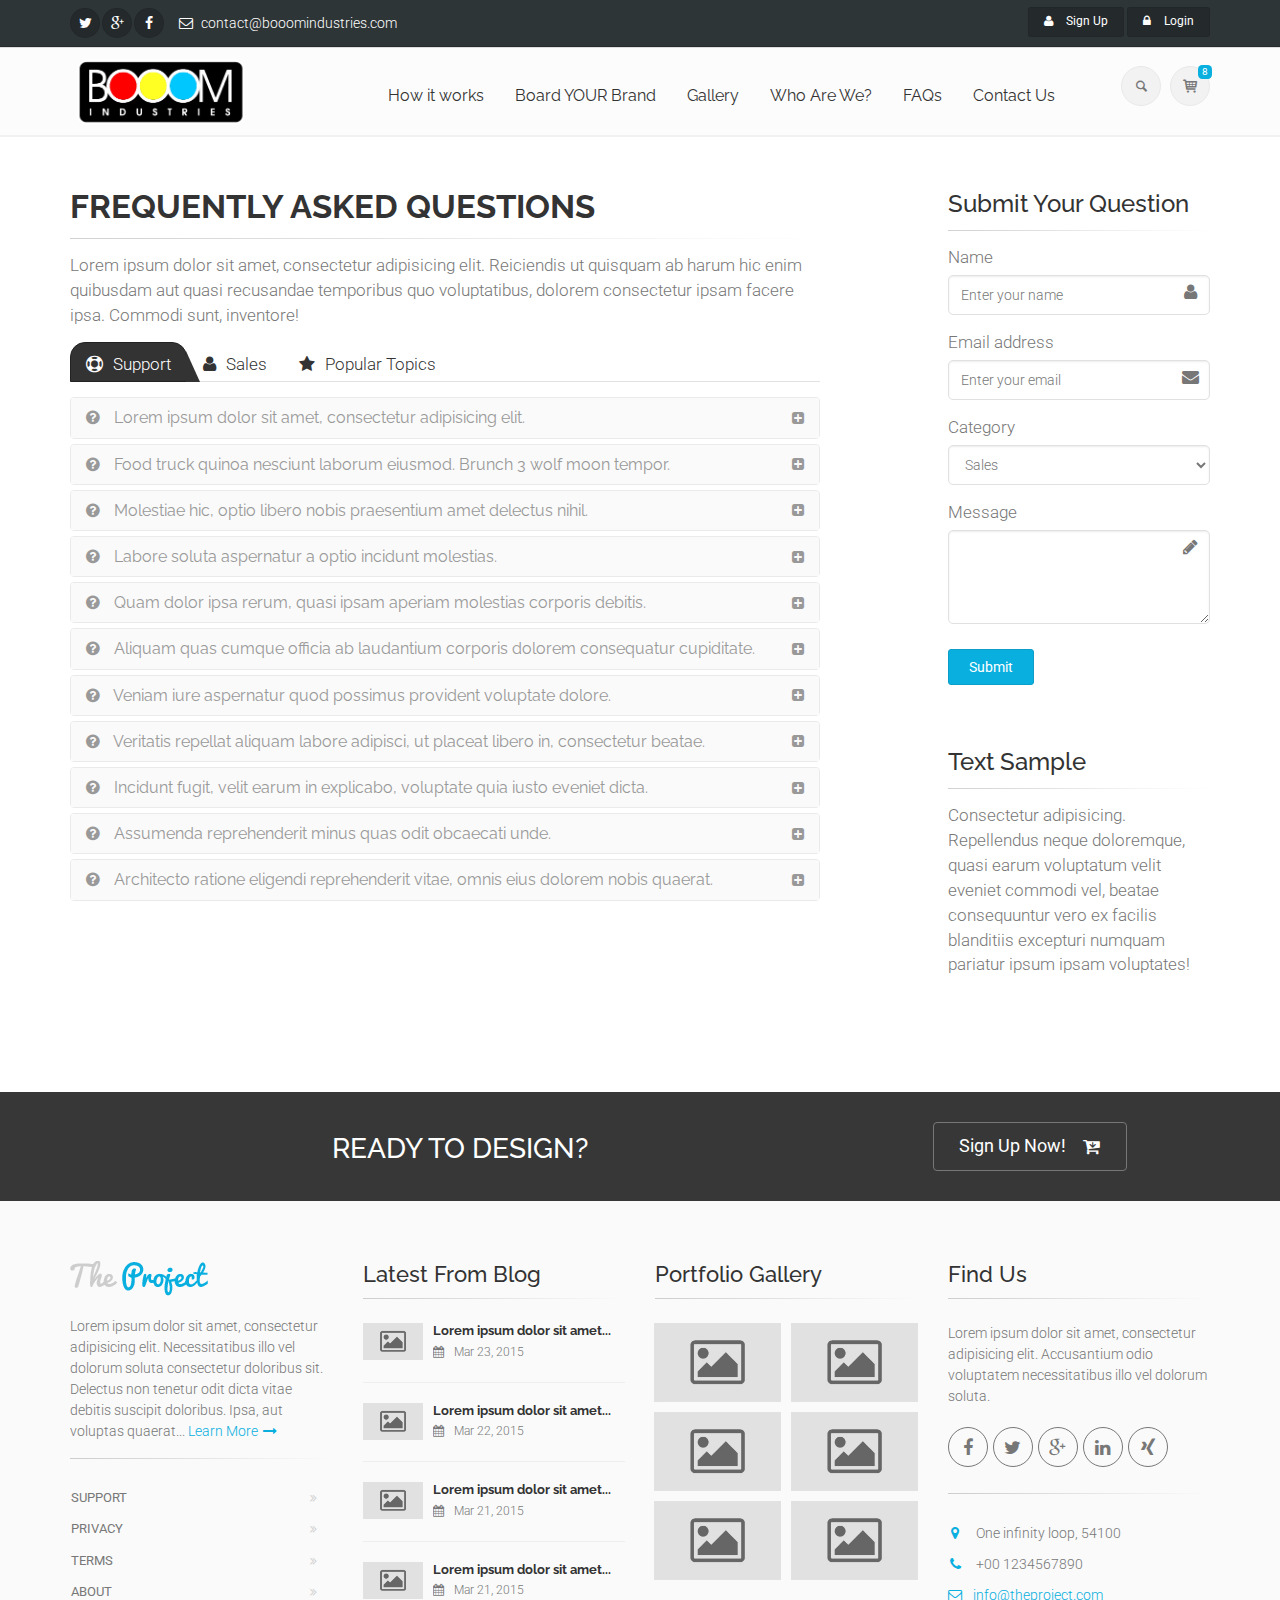
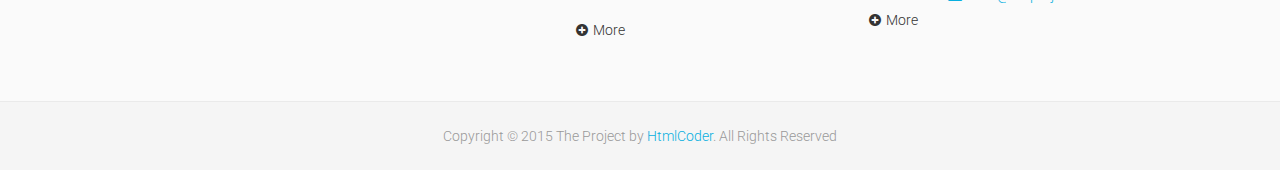
==== commit a97f95fc: "2nd commit" ====
--- a/page-faq.html
+++ b/page-faq.html
@@ -78,34 +78,24 @@
 								<!-- ================ -->
 								<div class="header-top-first clearfix">
 									<ul class="social-links circle small clearfix hidden-xs">
-										<li class="twitter"><a target="_blank" href="http://www.twitter.com"><i class="fa fa-twitter"></i></a></li>
-										<li class="skype"><a target="_blank" href="http://www.skype.com"><i class="fa fa-skype"></i></a></li>
-										<li class="linkedin"><a target="_blank" href="http://www.linkedin.com"><i class="fa fa-linkedin"></i></a></li>
-										<li class="googleplus"><a target="_blank" href="http://plus.google.com"><i class="fa fa-google-plus"></i></a></li>
-										<li class="youtube"><a target="_blank" href="http://www.youtube.com"><i class="fa fa-youtube-play"></i></a></li>
-										<li class="flickr"><a target="_blank" href="http://www.flickr.com"><i class="fa fa-flickr"></i></a></li>
-										<li class="facebook"><a target="_blank" href="http://www.facebook.com"><i class="fa fa-facebook"></i></a></li>
-										<li class="pinterest"><a target="_blank" href="http://www.pinterest.com"><i class="fa fa-pinterest"></i></a></li>
+										<li class="twitter"><a target="_blank" href="https://twitter.com/booomindustries"><i class="fa fa-twitter"></i></a></li>
+										<li class="googleplus"><a target="_blank" href="https://plus.google.com/118037737887039653310/about"><i class="fa fa-google-plus"></i></a></li>
+										<li class="facebook"><a target="_blank" href="https://www.facebook.com/BOOOMIndustries"><i class="fa fa-facebook"></i></a></li>
+
 									</ul>
 									<div class="social-links hidden-lg hidden-md hidden-sm circle small">
 										<div class="btn-group dropdown">
 											<button type="button" class="btn dropdown-toggle" data-toggle="dropdown"><i class="fa fa-share-alt"></i></button>
 											<ul class="dropdown-menu dropdown-animation">
 												<li class="twitter"><a target="_blank" href="http://www.twitter.com"><i class="fa fa-twitter"></i></a></li>
-												<li class="skype"><a target="_blank" href="http://www.skype.com"><i class="fa fa-skype"></i></a></li>
-												<li class="linkedin"><a target="_blank" href="http://www.linkedin.com"><i class="fa fa-linkedin"></i></a></li>
 												<li class="googleplus"><a target="_blank" href="http://plus.google.com"><i class="fa fa-google-plus"></i></a></li>
-												<li class="youtube"><a target="_blank" href="http://www.youtube.com"><i class="fa fa-youtube-play"></i></a></li>
-												<li class="flickr"><a target="_blank" href="http://www.flickr.com"><i class="fa fa-flickr"></i></a></li>
 												<li class="facebook"><a target="_blank" href="http://www.facebook.com"><i class="fa fa-facebook"></i></a></li>
-												<li class="pinterest"><a target="_blank" href="http://www.pinterest.com"><i class="fa fa-pinterest"></i></a></li>
+
 											</ul>
 										</div>
 									</div>
 									<ul class="list-inline hidden-sm hidden-xs">
-										<li><i class="fa fa-map-marker pr-5 pl-10"></i>One Infinity Loop Av, Tk 123456</li>
-										<li><i class="fa fa-phone pr-5 pl-10"></i>+12 123 123 123</li>
-										<li><i class="fa fa-envelope-o pr-5 pl-10"></i> theproject@mail.com</li>
+									<li><i class="fa fa-envelope-o pr-5 pl-10"></i> contact@booomindustries.com </li>
 									</ul>
 								</div>
 								<!-- header-top-first end -->
@@ -128,7 +118,7 @@
 												<li>
 													<form class="login-form margin-clear">
 														<div class="form-group has-feedback">
-															<label class="control-label">Username</label>
+															<label class="control-label">E-mail</label>
 															<input type="text" class="form-control" placeholder="">
 															<i class="fa fa-user form-control-feedback"></i>
 														</div>
@@ -139,7 +129,7 @@
 														</div>
 														<button type="submit" class="btn btn-gray btn-sm">Log In</button>
 														<span class="pl-5 pr-5">or</span>
-														<button type="submit" class="btn btn-default btn-sm">Sing Up</button>
+														<button type="submit" class="btn btn-default btn-sm">Sign Up</button>
 														<ul>
 															<li><a href="#">Forgot your password?</a></li>
 														</ul>
@@ -181,12 +171,7 @@
 
 									<!-- logo -->
 									<div id="logo" class="logo">
-										<a href="index.html"><img id="logo_img" src="images/logo_light_blue.png" alt="The Project"></a>
-									</div>
-
-									<!-- name-and-slogan -->
-									<div class="site-slogan">
-										Multipurpose HTML5 Template
+										<a href="index.html"><img id="logo_img" src="images/logo.png" alt="BOOOM logo"></a>
 									</div>
 									
 								</div>
@@ -227,312 +212,42 @@
 											<div class="collapse navbar-collapse" id="navbar-collapse-1">
 												<!-- main-menu -->
 												<ul class="nav navbar-nav ">
-													<li class="dropdown ">
-														<a class="dropdown-toggle" data-toggle="dropdown" href="index.html">Home</a>
-														<ul class="dropdown-menu">
-															<li ><a href="index.html">Home Default</a></li>
-															<li ><a href="index-corporate-1.html">Corporate 1</a></li>
-															<li ><a href="index-corporate-2.html">Corporate 2</a></li>
-															<li ><a href="index-corporate-3.html">Corporate 3</a></li>
-															<li ><a href="index-shop.html">Commerce 1</a></li>
-															<li ><a href="index-shop-2.html">Commerce 2</a></li>
-															<li ><a href="index-portfolio.html">Portfolio/Agency</a></li>
-															<li ><a href="index-medical.html">Medical</a></li>
-															<li ><a href="index-restaurant.html">Restaurant</a></li>
-															<li ><a href="index-wedding.html">Wedding</a></li>
-															<li ><a href="index-landing.html">Landing Page</a></li>
-															<li ><a href="page-coming-soon.html">Coming Soon</a></li>
-															<li ><a href="index-one-page.html">One Page Version</a></li>
+													<li class=" active">
+														
+														<ul>
+
 														</ul>
 													</li>
-													<!-- mega-menu start -->
-													<li class="dropdown active mega-menu">
-														<a href="#" class="dropdown-toggle" data-toggle="dropdown">Pages</a>
-														<ul class="dropdown-menu">
-															<li>
-																<div class="row">
-																	<div class="col-lg-8 col-md-9">
-																		<h4 class="title">Pages</h4>
-																		<div class="row">
-																			<div class="col-sm-4">
-																				<div class="divider"></div>
-																				<ul class="menu">
-																					<li ><a href="page-about.html"><i class="fa fa-angle-right"></i>About Us 1</a></li>
-																					<li ><a href="page-about-2.html"><i class="fa fa-angle-right"></i>About Us 2</a></li>
-																					<li ><a href="page-about-3.html"><i class="fa fa-angle-right"></i>About Us 3</a></li>
-																					<li ><a href="page-about-4.html"><i class="fa fa-angle-right"></i>About Us 4</a></li>
-																					<li ><a href="page-about-me.html"><i class="fa fa-angle-right"></i>About Me</a></li>
-																					<li ><a href="page-team.html"><i class="fa fa-angle-right"></i>Our Team - Options 1</a></li>
-																					<li ><a href="page-team-2.html"><i class="fa fa-angle-right"></i>Our Team - Options 2</a></li>
-																					<li ><a href="page-team-3.html"><i class="fa fa-angle-right"></i>Our Team - Options 3</a></li>
-																					<li ><a href="page-coming-soon.html"><i class="fa fa-angle-right"></i>Coming Soon Page</a></li>
-																					<li class="active"><a href="page-faq.html"><i class="fa fa-angle-right"></i>FAQ page</a></li>
-																				</ul>
-																			</div>
-																			<div class="col-sm-4">
-																				<div class="divider"></div>
-																				<ul class="menu">
-																					<li ><a href="page-services.html"><i class="fa fa-angle-right"></i>Services 1</a></li>
-																					<li ><a href="page-services-2.html"><i class="fa fa-angle-right"></i>Services 2</a></li>
-																					<li ><a href="page-services-3.html"><i class="fa fa-angle-right"></i>Services 3</a></li>
-																					<li ><a href="page-contact.html"><i class="fa fa-angle-right"></i>Contact 1</a></li>
-																					<li ><a href="page-contact-2.html"><i class="fa fa-angle-right"></i>Contact 2</a></li>
-																					<li ><a href="page-contact-3.html"><i class="fa fa-angle-right"></i>Contact 3</a></li>
-																					<li ><a href="page-login.html"><i class="fa fa-angle-right"></i>Login 1</a></li>
-																					<li ><a href="page-login-2.html"><i class="fa fa-angle-right"></i>Login 2 - Fullsreen</a></li>
-																					<li ><a href="page-signup.html"><i class="fa fa-angle-right"></i>Sign Up 1</a></li>
-																					<li ><a href="page-signup-2.html"><i class="fa fa-angle-right"></i>Sign Up 2 - Fullsreen</a></li>
-																				</ul>
-																			</div>
-																			<div class="col-sm-4">
-																				<div class="divider"></div>
-																				<ul class="menu">
-																					<li ><a href="page-404.html"><i class="fa fa-angle-right"></i>404 error</a></li>
-																					<li ><a href="page-404-2.html"><i class="fa fa-angle-right"></i>404 error - Parallax</a></li>
-																					<li ><a href="page-affix-sidebar.html"><i class="fa fa-angle-right"></i>Sidebar - Affix Menu</a></li>
-																					<li ><a href="page-left-sidebar.html"><i class="fa fa-angle-right"></i>Left Sidebar</a></li>
-																					<li ><a href="page-right-sidebar.html"><i class="fa fa-angle-right"></i>Right Sidebar</a></li>
-																					<li ><a href="page-two-sidebars.html"><i class="fa fa-angle-right"></i>Two Sidebars</a></li>
-																					<li ><a href="page-two-sidebars-left.html"><i class="fa fa-angle-right"></i>Two Sidebars Left</a></li>
-																					<li ><a href="page-two-sidebars-right.html"><i class="fa fa-angle-right"></i>Two Sidebars Right</a></li>
-																					<li ><a href="page-no-sidebars.html"><i class="fa fa-angle-right"></i>No Sidebars</a></li>
-																					<li ><a href="page-sitemap.html"><i class="fa fa-angle-right"></i>Sitemap</a></li>
-																				</ul>
-																			</div>
-																		</div>
-																	</div>
-																	<div class="col-lg-4 col-md-3 hidden-sm">
-																		<h4 class="title">Premium HTML5 Template</h4>
-																		<p class="mb-10">The Project is perfectly suitable for corporate, business and company webpages.</p>
-																		<img src="images/section-image-3.png" alt="The Project">
-																	</div>
-																</div>
-															</li>
-														</ul>
+												
+													<li>
+														<a href="#" class="dropdown-toggle" data-toggle="dropdown">How it works</a>
+														
 													</li>
-													<!-- mega-menu end -->
-													<li class="dropdown ">
-														<a class="dropdown-toggle" data-toggle="dropdown" href="#">Features</a>
-														<ul class="dropdown-menu">
-															<li class="dropdown ">
-																<a  class="dropdown-toggle" data-toggle="dropdown" href="#">Headers</a>
-																<ul class="dropdown-menu">
-																	<li ><a href="features-headers-default.html">Default/Semi-Transparent</a></li>
-																	<li ><a href="features-headers-default-dark.html">Dark/Semi-Transparent</a></li>
-																	<li ><a href="features-headers-classic.html">Classic Light</a></li>
-																	<li ><a href="features-headers-classic-dark.html">Classic Dark</a></li>
-																	<li ><a href="features-headers-colored.html">Colored/Light</a></li>
-																	<li ><a href="features-headers-colored-dark.html">Colored/Dark</a></li>
-																	<li ><a href="features-headers-full-width.html">Full Width</a></li>
-																	<li ><a href="features-headers-offcanvas-left.html">Offcanvas Left Side</a></li>
-																	<li ><a href="features-headers-offcanvas-right.html">Offcanvas Right Side</a></li>
-																	<li ><a href="features-headers-logo-centered.html">Logo Centered</a></li>
-																	<li ><a href="features-headers-slider-top.html">Slider Top</a></li>
-																	<li ><a href="features-headers-simple.html">Simple Static</a></li>
-																</ul>
-															</li>
-															<li class="dropdown ">
-																<a  class="dropdown-toggle" data-toggle="dropdown" href="#">Menus</a>
-																<ul class="dropdown-menu">
-																	<li ><a href="features-headers-default.html">Default/On Hover Menu</a></li>
-																	<li ><a href="features-menus-onhover-no-animations.html">On Hover Menu - No Animations</a></li>
-																	<li ><a href="features-menus-onclick.html">On Click Menu - With Animations</a></li>
-																	<li ><a href="features-menus-onclick-no-animations.html">On Click Menu - No Animations</a></li>
-																</ul>
-															</li>
-															<li class="dropdown ">
-																<a  class="dropdown-toggle" data-toggle="dropdown" href="#">Footers</a>
-																<ul class="dropdown-menu">
-																	<li ><a href="features-footers-default.html#footer">Footer - Default</a></li>
-																	<li ><a href="features-footers-contact-form.html#footer">Footer - Contact Form</a></li>
-																	<li ><a href="features-footers-google-maps.html#footer">Footer - Google Maps</a></li>
-																	<li ><a href="features-footers-subscribe.html#footer">Footer - Subscribe Form</a></li>
-																	<li ><a href="features-footers-minimal.html#footer">Footer - Minimal</a></li>
-																</ul>
-															</li>
-															<li class="dropdown ">
-																<a  class="dropdown-toggle" data-toggle="dropdown" href="#">Main Sliders</a>
-																<ul class="dropdown-menu">
-																	<li ><a href="features-sliders-fullscreen.html">Full Screen</a></li>
-																	<li ><a href="features-sliders-fullwidth.html">Full Width</a></li>
-																	<li ><a href="features-sliders-fullwidth-big-height.html">Full Width - Big Height</a></li>
-																	<li ><a href="features-sliders-boxedwidth-light.html">Boxed Width - Light Bg</a></li>
-																	<li ><a href="features-sliders-boxedwidth-dark.html">Boxed Width - Dark Bg</a></li>
-																	<li ><a href="features-sliders-boxedwidth-default.html">Boxed Width - Default Bg</a></li>
-																	<li ><a href="features-sliders-video-background.html">Video Background</a></li>
-																	<li ><a href="features-sliders-text-rotator.html">Text Rotator</a></li>
-																</ul>
-															</li>
-															<li class="dropdown ">
-																<a  class="dropdown-toggle" data-toggle="dropdown" href="#">Pricing Tables</a>
-																<ul class="dropdown-menu">
-																	<li ><a href="features-pricing-tables-1.html">Pricing Tables 1</a></li>
-																	<li ><a href="features-pricing-tables-2.html">Pricing Tables 2</a></li>
-																	<li ><a href="features-pricing-tables-3.html">Pricing Tables 3</a></li>
-																</ul>
-															</li>
-															<li class="dropdown ">
-																<a  class="dropdown-toggle" data-toggle="dropdown" href="#">Icons</a>
-																<ul class="dropdown-menu">
-																	<li ><a href="features-icons-fontawesome.html">Font Awesome</a></li>
-																	<li ><a href="features-icons-fontello.html">Fontello</a></li>
-																	<li ><a href="features-icons-glyphicons.html">Glyphicons</a></li>
-																</ul>
-															</li>
-															<li ><a href="features-dark-page.html">Dark Page</a></li>
-															<li ><a href="features-typography.html">Typography</a></li>
-															<li ><a href="features-backgrounds.html">Backgrounds</a></li>
-															<li ><a href="features-grid.html">Grid</a></li>
-														</ul>
+													
+													<li>
+														<a href="#boardyourbrand">Board YOUR Brand</a>
+
 													</li>
-													<!-- mega-menu start -->													
-													<li class="dropdown  mega-menu narrow">
-														<a href="#" class="dropdown-toggle" data-toggle="dropdown">Components</a>
-														<ul class="dropdown-menu">
-															<li>
-																<div class="row">
-																	<div class="col-md-12">
-																		<h4 class="title"><i class="fa fa-magic pr-10"></i> Components</h4>
-																		<div class="row">
-																			<div class="col-sm-6">
-																				<div class="divider"></div>
-																				<ul class="menu">
-																					<li ><a href="components-social-icons.html"><i class="icon-share pr-10"></i>Social Icons</a></li>
-																					<li ><a href="components-buttons.html"><i class="icon-flask pr-10"></i>Buttons</a></li>
-																					<li ><a href="components-forms.html"><i class="icon-eq pr-10"></i>Forms</a></li>
-																					<li ><a href="components-tabs-and-pills.html"><i class=" icon-dot-3 pr-10"></i>Tabs &amp; Pills</a></li>
-																					<li ><a href="components-accordions.html"><i class="icon-menu-outline pr-10"></i>Accordions</a></li>
-																					<li ><a href="components-progress-bars.html"><i class="icon-chart-line pr-10"></i>Progress Bars</a></li>
-																					<li ><a href="components-call-to-action.html"><i class="icon-chat pr-10"></i>Call to Action Blocks</a></li>
-																					<li ><a href="components-alerts-and-callouts.html"><i class="icon-info-circled pr-10"></i>Alerts &amp; Callouts</a></li>
-																					<li ><a href="components-content-sliders.html"><i class="icon-star-filled pr-10"></i>Content Sliders</a></li>
-																					<li ><a href="components-charts.html"><i class="icon-chart-pie pr-10"></i>Charts</a></li>
-																				</ul>
-																			</div>
-																			<div class="col-sm-6">
-																				<div class="divider"></div>
-																				<ul class="menu">
-																					<li ><a href="components-icon-boxes.html"><i class="icon-picture-outline pr-10"></i>Icon Boxes</a></li>
-																					<li ><a href="components-image-boxes.html"><i class="icon-camera-1 pr-10"></i>Image Boxes</a></li>
-																					<li ><a href="components-fullwidth-sections.html"><i class="icon-code-1 pr-10"></i>Full Width Sections</a></li>
-																					<li ><a href="components-animations.html"><i class="icon-docs pr-10"></i>Animations</a></li>
-																					<li ><a href="components-video-and-audio.html"><i class="icon-video pr-10"></i>Video &amp; Audio</a></li>
-																					<li ><a href="components-lightbox.html"><i class="icon-plus pr-10"></i>Lightbox</a></li>
-																					<li ><a href="components-counters.html"><i class="icon-sort-numeric pr-10"></i>Counters</a></li>
-																					<li ><a href="components-modals.html"><i class="icon-popup pr-10"></i>Modals</a></li>
-																					<li ><a href="components-tables.html"><i class="icon-th pr-10"></i>Tables</a></li>
-																					<li ><a href="components-text-rotators.html"><i class="icon-arrows-ccw pr-10"></i>Text Rotators</a></li>
-																				</ul>
-																			</div>
-																		</div>
-																	</div>
-																</div>
-															</li>
-														</ul>
+																										
+													<li>
+														<a href="#ourgallery">Gallery</a>
+												
 													</li>
-													<!-- mega-menu end -->
-													<li class="dropdown ">
-														<a href="portfolio-grid-2-3-col.html" class="dropdown-toggle" data-toggle="dropdown">Portfolio</a>
-														<ul class="dropdown-menu">
-															<li class="dropdown ">
-																<a  class="dropdown-toggle" data-toggle="dropdown" href="#">Portfolio Grid 1</a>
-																<ul class="dropdown-menu">
-																	<li ><a href="portfolio-grid-1-2-col.html">2 Column</a></li>
-																	<li ><a href="portfolio-grid-1-3-col.html">3 Column</a></li>
-																	<li ><a href="portfolio-grid-1-4-col.html">4 Column</a></li>
-																	<li ><a href="portfolio-grid-1-sidebar.html">With Sidebar</a></li>
-																</ul>
-															</li>
-															<li class="dropdown ">
-																<a  class="dropdown-toggle" data-toggle="dropdown" href="#">Portfolio Grid 2</a>
-																<ul class="dropdown-menu">
-																	<li ><a href="portfolio-grid-2-2-col.html">2 Column</a></li>
-																	<li ><a href="portfolio-grid-2-3-col.html">3 Column</a></li>
-																	<li ><a href="portfolio-grid-2-4-col.html">4 Column</a></li>
-																	<li ><a href="portfolio-grid-2-sidebar.html">With Sidebar</a></li>
-																</ul>
-															</li>
-															<li class="dropdown ">
-																<a  class="dropdown-toggle" data-toggle="dropdown" href="#">Portfolio Grid 3 - Dark</a>
-																<ul class="dropdown-menu">
-																	<li ><a href="portfolio-grid-3-2-col.html">2 Column</a></li>
-																	<li ><a href="portfolio-grid-3-3-col.html">3 Column</a></li>
-																	<li ><a href="portfolio-grid-3-4-col.html">4 Column</a></li>
-																	<li ><a href="portfolio-grid-3-sidebar.html">With Sidebar</a></li>
-																</ul>
-															</li>
-															<li class="dropdown ">
-																<a  class="dropdown-toggle" data-toggle="dropdown" href="#">Portfolio Fullwidth</a>
-																<ul class="dropdown-menu">
-																	<li ><a href="portfolio-fullwidth-2-col.html">2 Column</a></li>
-																	<li ><a href="portfolio-fullwidth-3-col.html">3 Column</a></li>
-																	<li ><a href="portfolio-fullwidth-4-col.html">4 Column</a></li>
-																</ul>
-															</li>
-															<li class="dropdown ">
-																<a  class="dropdown-toggle" data-toggle="dropdown" href="#">Portfolio List</a>
-																<ul class="dropdown-menu">
-																	<li ><a href="portfolio-list-1.html">List - Large Images</a></li>
-																	<li ><a href="portfolio-list-2.html">List - Small Images</a></li>
-																	<li ><a href="portfolio-list-sidebar.html">With Sidebar</a></li>
-																</ul>
-															</li>
-															<li ><a href="portfolio-item.html">Single Item 1</a></li>
-															<li ><a href="portfolio-item-2.html">Single Item 2</a></li>
-															<li ><a href="portfolio-item-3.html">Single Item 3</a></li>
-														</ul>
+													
+													<li>
+														<a href="#whoarewe">Who Are We?</a>
+														
 													</li>
-													<li class="dropdown ">
-														<a href="index-shop.html" class="dropdown-toggle" data-toggle="dropdown">Shop</a>
-														<ul class="dropdown-menu">
-															<li ><a href="index-shop.html">Shop Home 1</a></li>
-															<li ><a href="index-shop-2.html">Shop Home 2</a></li>
-															<li ><a href="shop-listing-4col.html">Grid - 4 Columns</a></li>
-															<li ><a href="shop-listing-3col.html">Grid - 3 Columns</a></li>
-															<li ><a href="shop-listing-2col.html">Grid - 2 Columns</a></li>
-															<li ><a href="shop-listing-sidebar.html">Grid - With Sidebar</a></li>
-															<li ><a href="shop-listing-list.html">List</a></li>
-															<li ><a href="shop-product.html">Product</a></li>
-															<li ><a href="shop-cart.html">Shopping Cart</a></li>
-															<li ><a href="shop-checkout.html">Checkout Page - Step 1</a></li>
-															<li ><a href="shop-checkout-payment.html">Checkout Page - Step 2</a></li>
-															<li ><a href="shop-checkout-review.html">Checkout Page - Step 3</a></li>
-															<li ><a href="shop-invoice.html">Invoice</a></li>
-														</ul>
+
+													<li>
+														<a href="page-faq.html">FAQs</a>
 													</li>
-													<li class="dropdown ">
-														<a href="blog-large-image-right-sidebar.html" class="dropdown-toggle" data-toggle="dropdown">Blog</a>
-														<ul class="dropdown-menu">
-															<li class="dropdown ">
-																<a  class="dropdown-toggle" data-toggle="dropdown" href="#">Large Image</a>
-																<ul class="dropdown-menu to-left">
-																	<li ><a href="blog-large-image-right-sidebar.html">Right Sidebar</a></li>
-																	<li ><a href="blog-large-image-left-sidebar.html">Left Sidebar</a></li>
-																	<li ><a href="blog-large-image-no-sidebar.html">Without Sidebar</a></li>
-																</ul>
-															</li>
-															<li class="dropdown ">
-																<a  class="dropdown-toggle" data-toggle="dropdown" href="#">Medium Image</a>
-																<ul class="dropdown-menu to-left">
-																	<li ><a href="blog-medium-image-right-sidebar.html">Right Sidebar</a></li>
-																	<li ><a href="blog-medium-image-left-sidebar.html">Left Sidebar</a></li>
-																	<li ><a href="blog-medium-image-no-sidebar.html">Without Sidebar</a></li>
-																</ul>
-															</li>
-															<li class="dropdown ">
-																<a  class="dropdown-toggle" data-toggle="dropdown" href="#">Masonry</a>
-																<ul class="dropdown-menu to-left">
-																	<li ><a href="blog-masonry-right-sidebar.html">Right Sidebar</a></li>
-																	<li ><a href="blog-masonry-left-sidebar.html">Left Sidebar</a></li>
-																	<li ><a href="blog-masonry-no-sidebar.html">Without Sidebar</a></li>
-																</ul>
-															</li>
-															<li ><a href="blog-timeline.html">Timeline</a></li>
-															<li ><a href="blog-post.html">Blog Post</a></li>
-														</ul>
+													
+													<li>
+														<a href="#footer">Contact Us</a>
+	
 													</li>
 												</ul>
-												<!-- main-menu end -->
 												
 												<!-- header dropdown buttons -->
 												<div class="header-dropdown-buttons hidden-xs ">
@@ -613,17 +328,7 @@
 			</div>
 			<!-- header-container end -->
 		
-			<!-- breadcrumb start -->
-			<!-- ================ -->
-			<div class="breadcrumb-container">
-				<div class="container">
-					<ol class="breadcrumb">
-						<li><i class="fa fa-home pr-10"></i><a href="index.html">Home</a></li>
-						<li class="active">Frequently Asked Questions</li>
-					</ol>
-				</div>
-			</div>
-			<!-- breadcrumb end -->
+
 
 			<!-- main-container start -->
 			<!-- ================ -->
@@ -1129,11 +834,11 @@
 							<div class="call-to-action text-center">
 								<div class="row">
 									<div class="col-sm-8">
-										<h2>Powerful Bootstrap Template</h2>
+										<h2>Ready to design?</h2>
 										<h2>Waste no more time</h2>
 									</div>
 									<div class="col-sm-4">
-										<p class="mt-10"><a href="#" class="btn btn-animated btn-lg btn-gray-transparent ">Purchase<i class="fa fa-cart-arrow-down pl-20"></i></a></p>
+										<p class="mt-10"><a href="#" class="btn btn-animated btn-lg btn-gray-transparent ">Sign Up Now!<i class="fa fa-cart-arrow-down pl-20"></i></a></p>
 									</div>
 								</div>
 							</div>
--- a/css/style.css
+++ b/css/style.css
@@ -6949,4 +6949,9 @@
     background: #000000;
   }
 }
+
+.logo {
+  color:#FF0000;
+  font-size: 2em;
+}
 /*# sourceMappingURL=style.css.map */